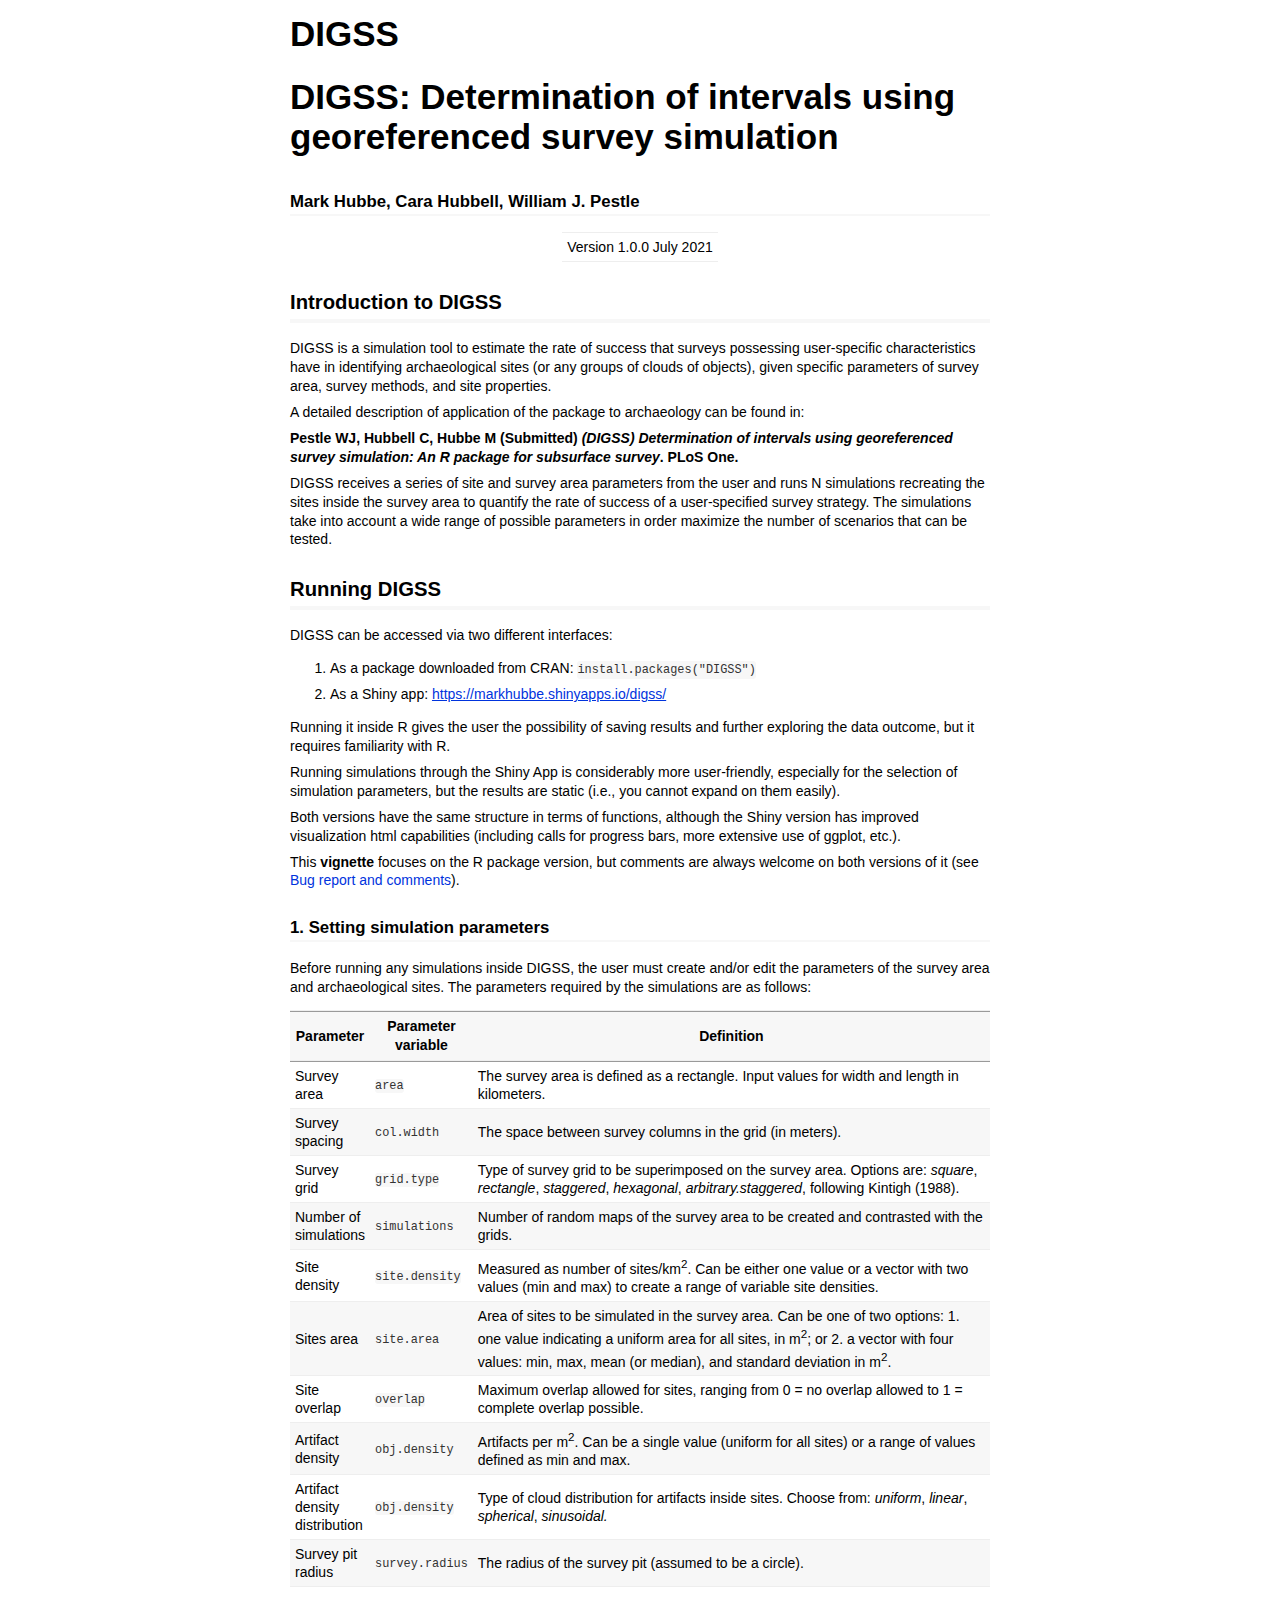
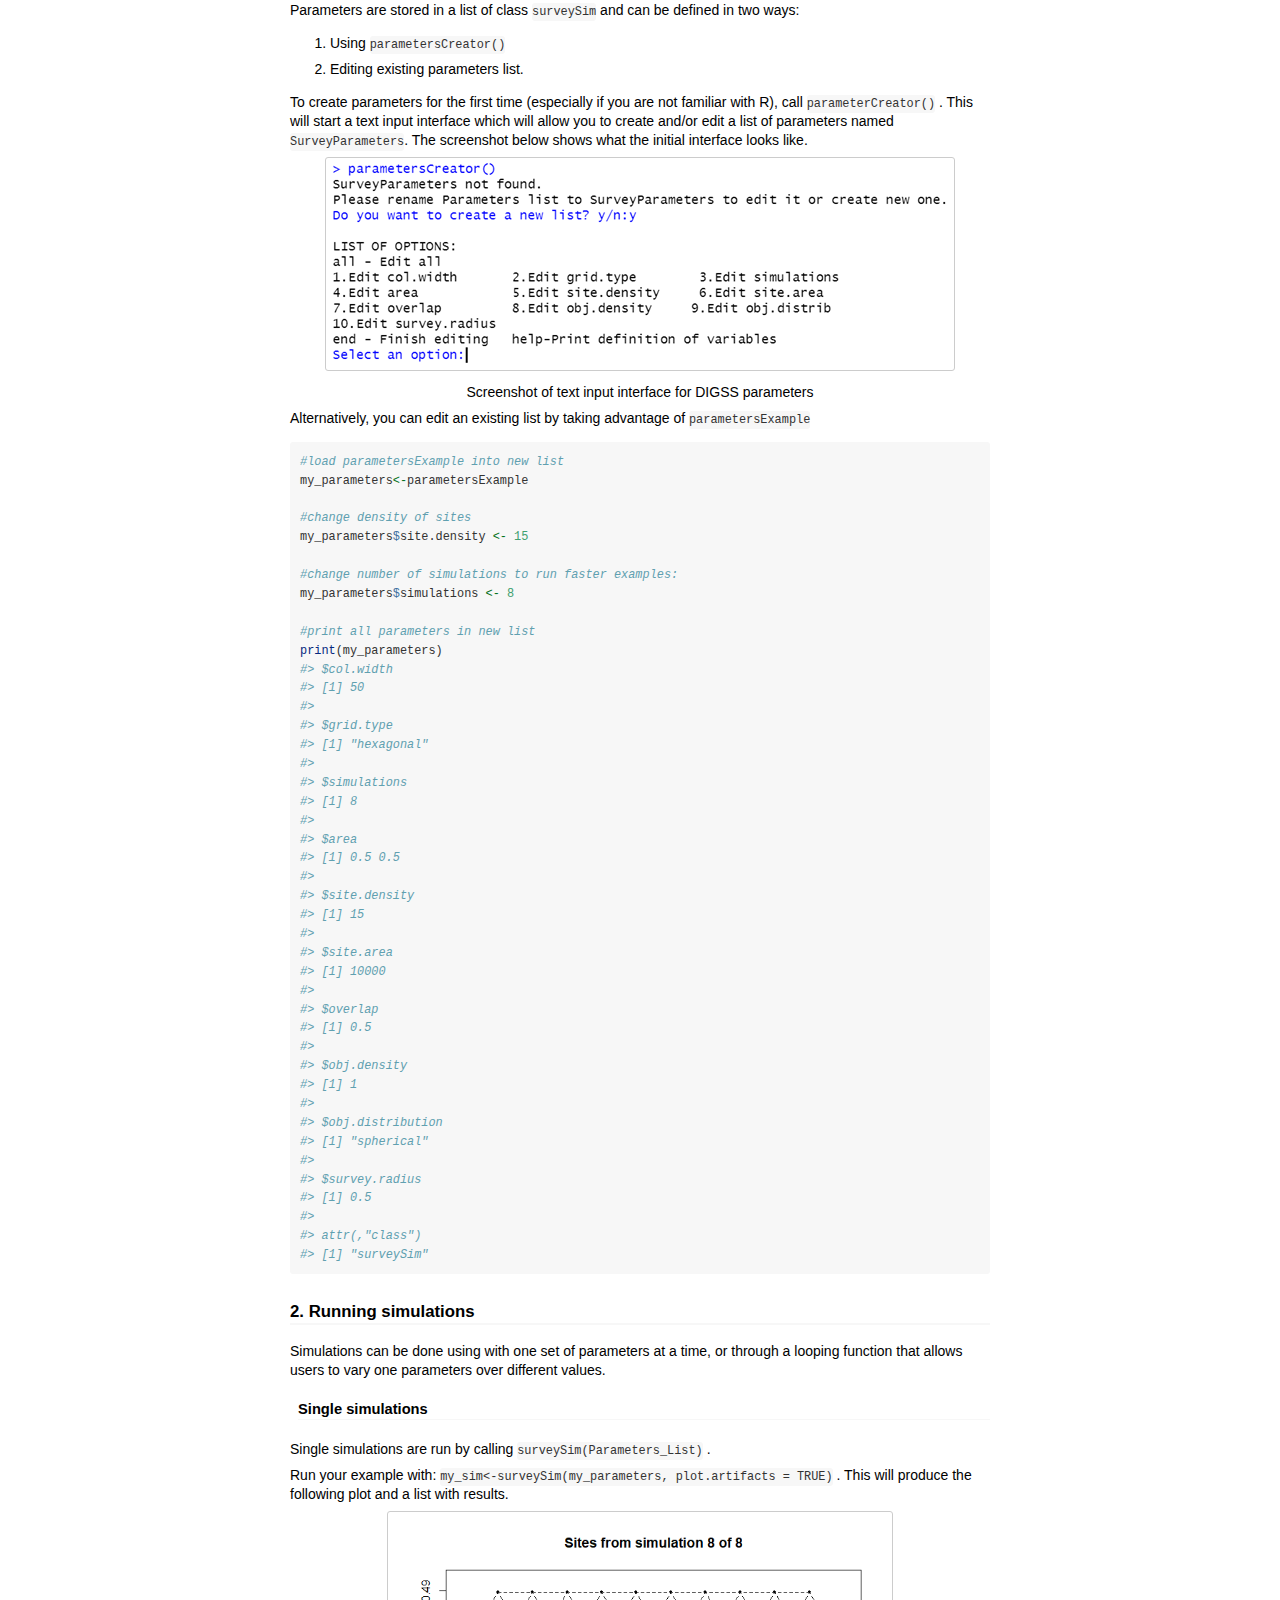
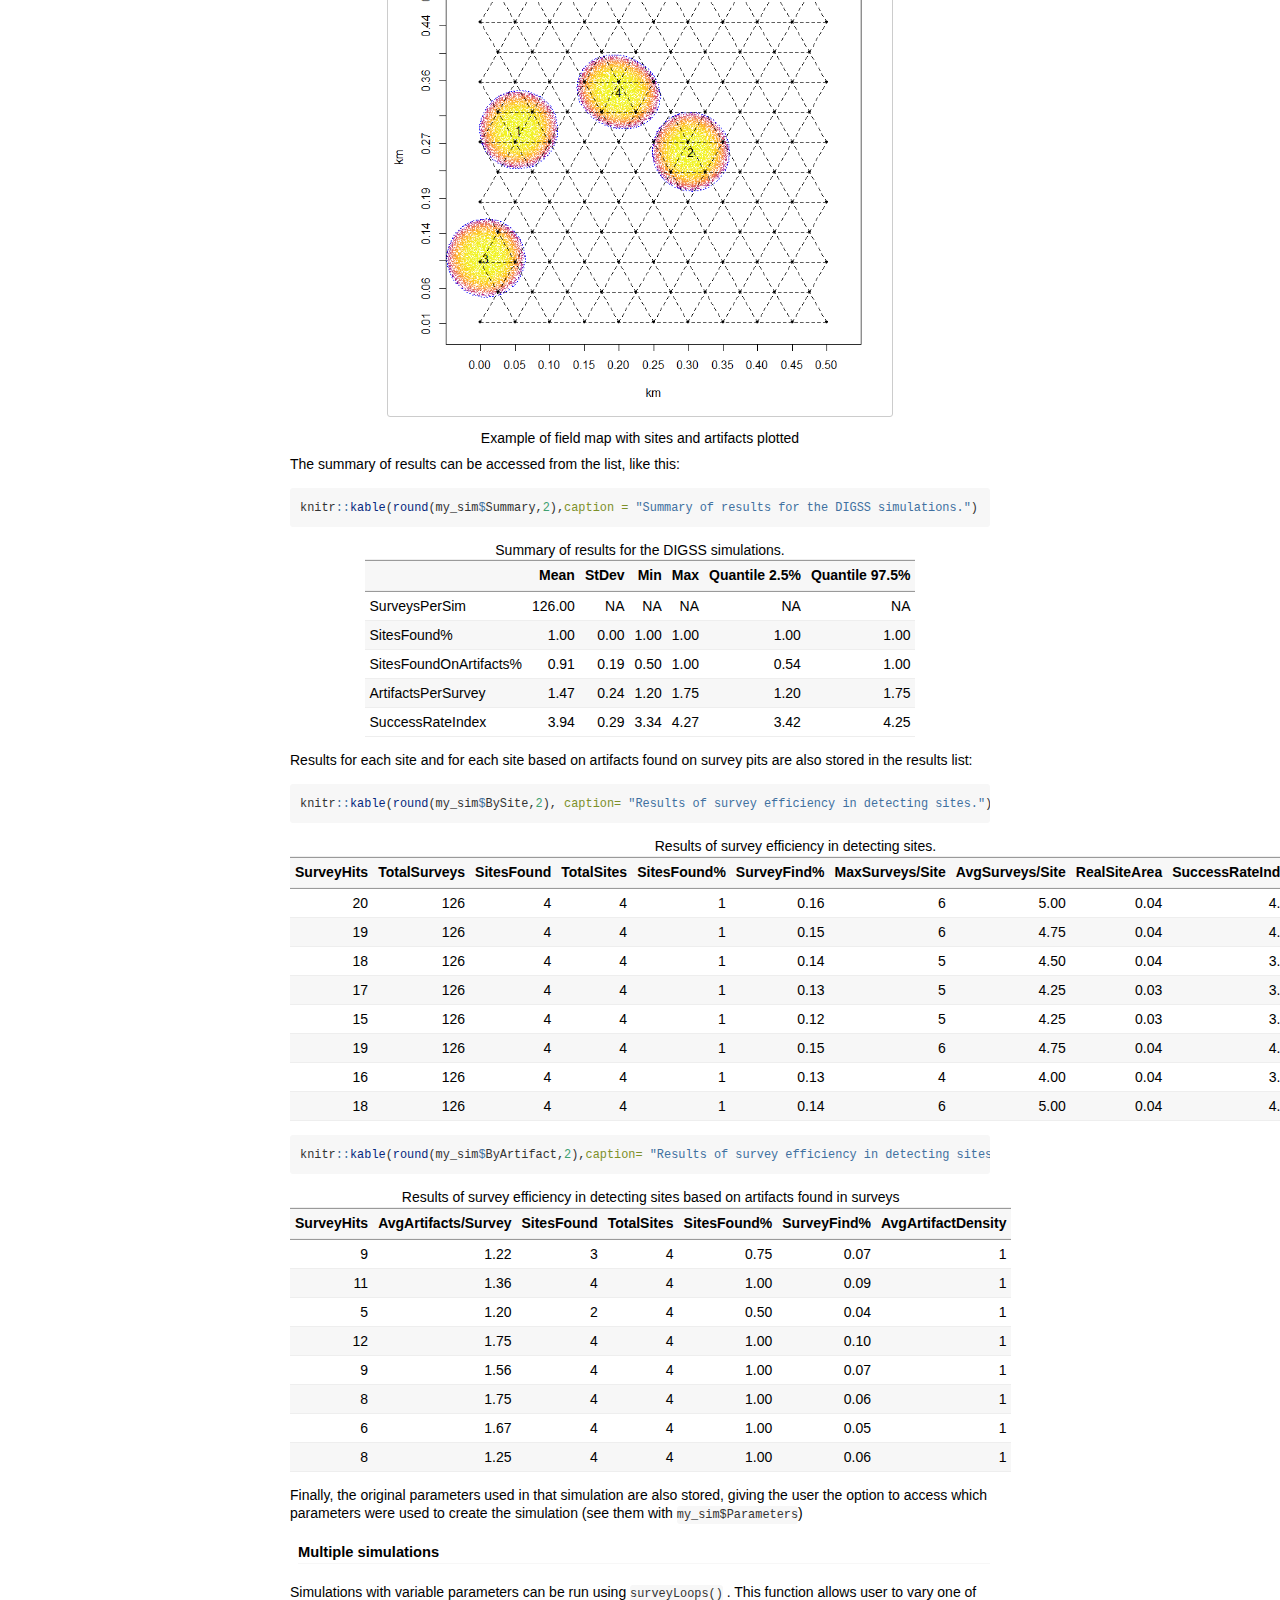
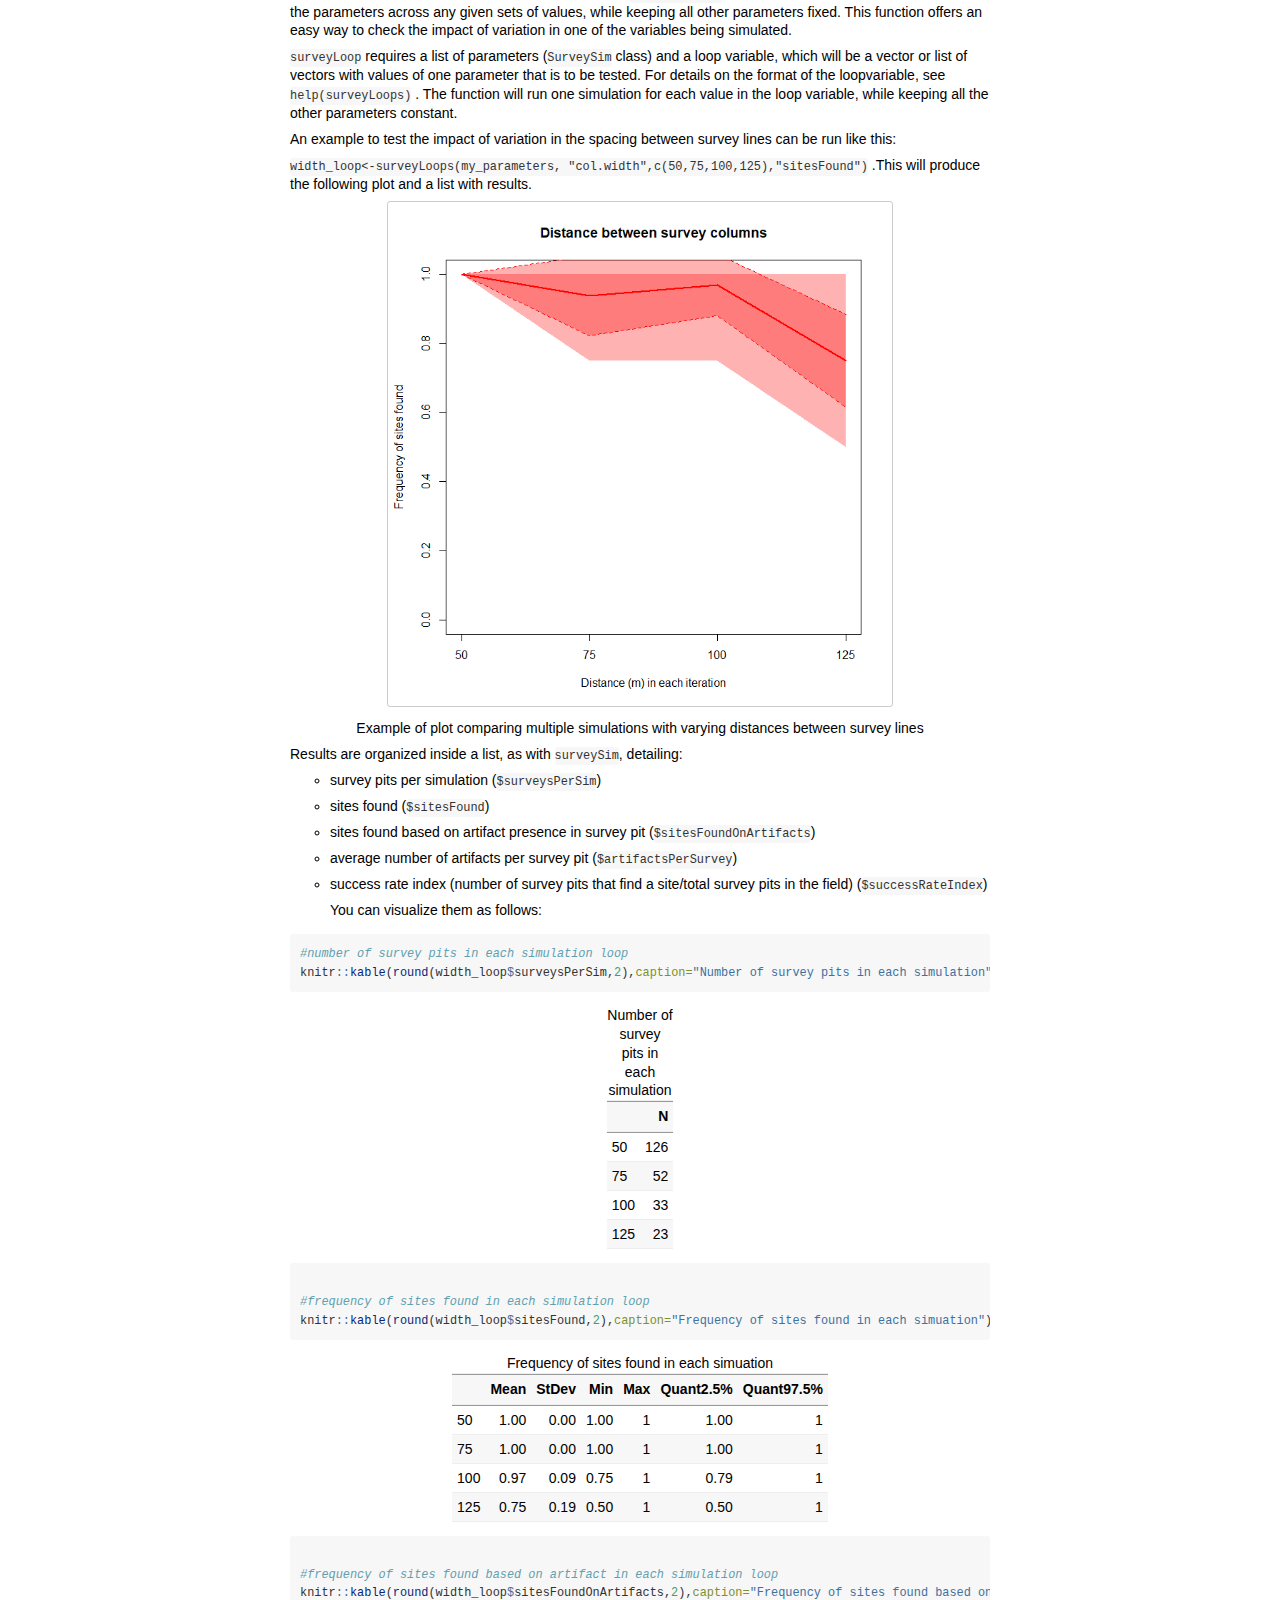
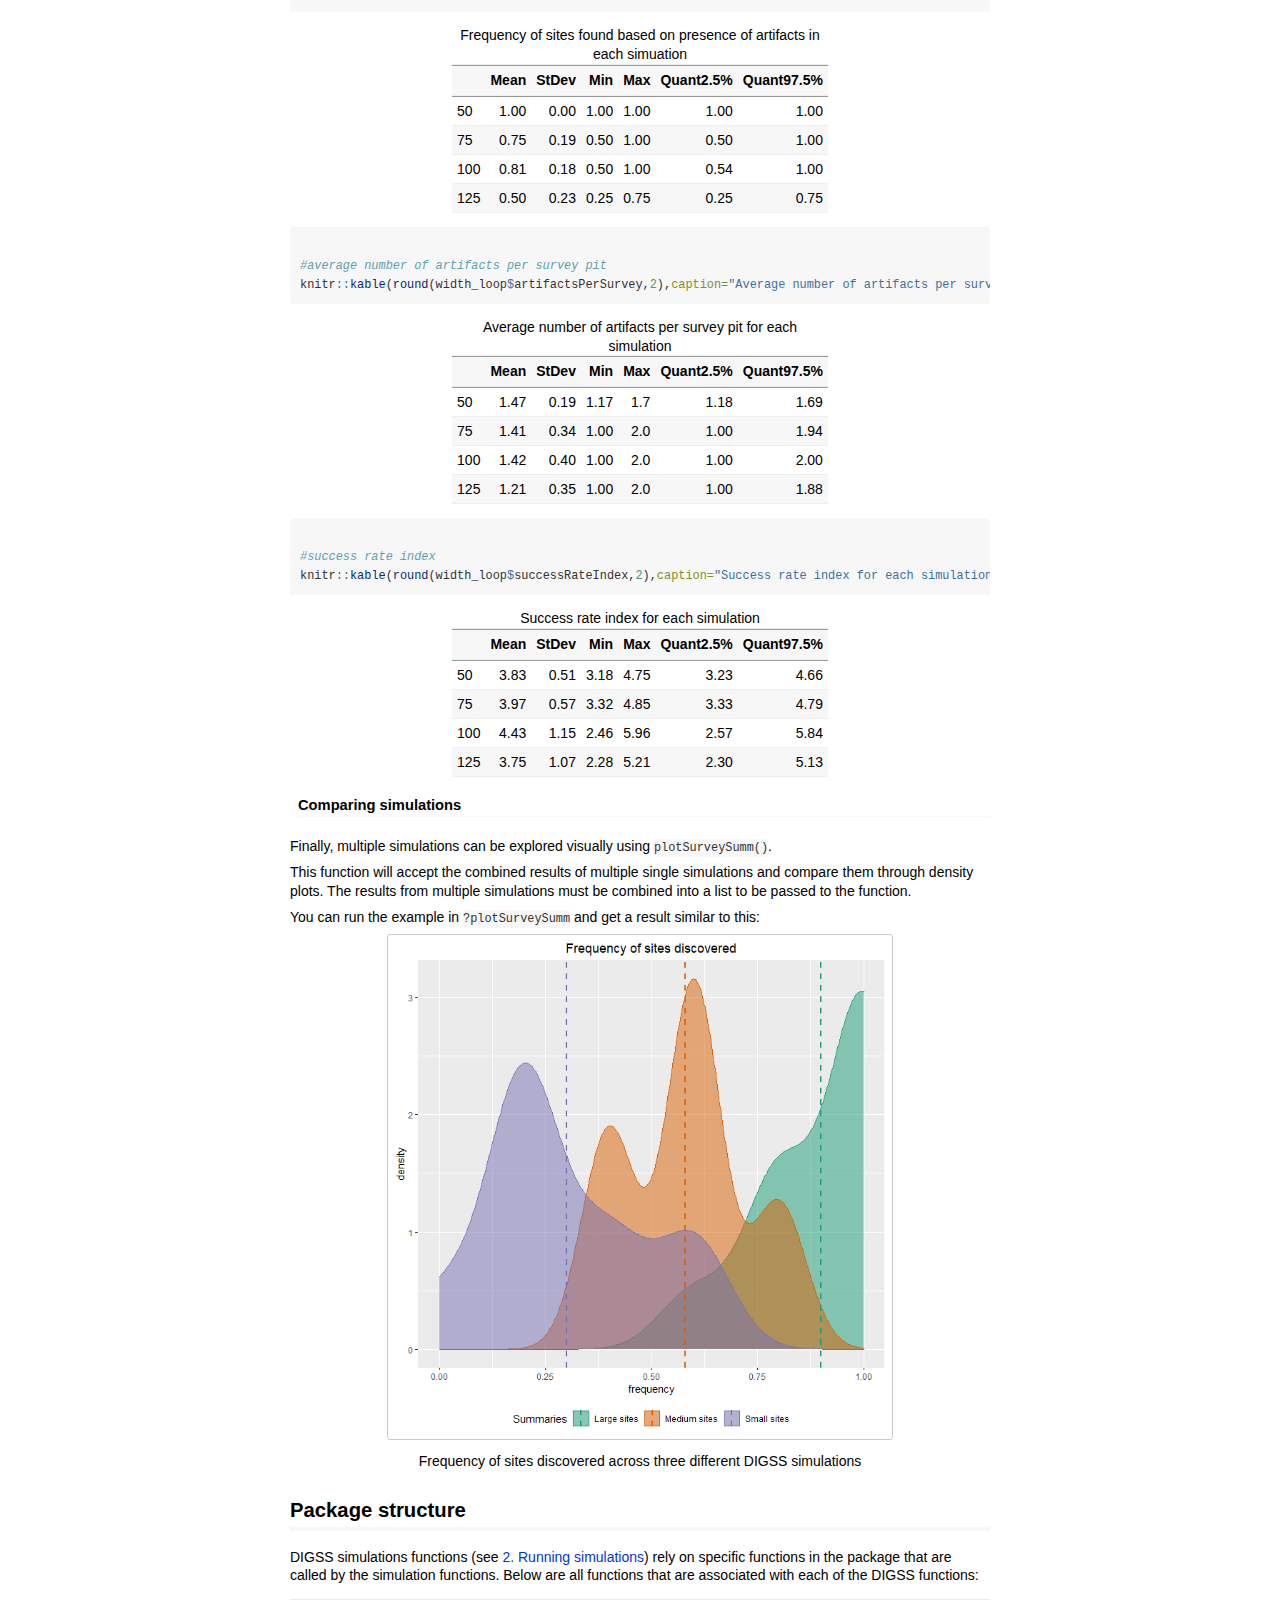
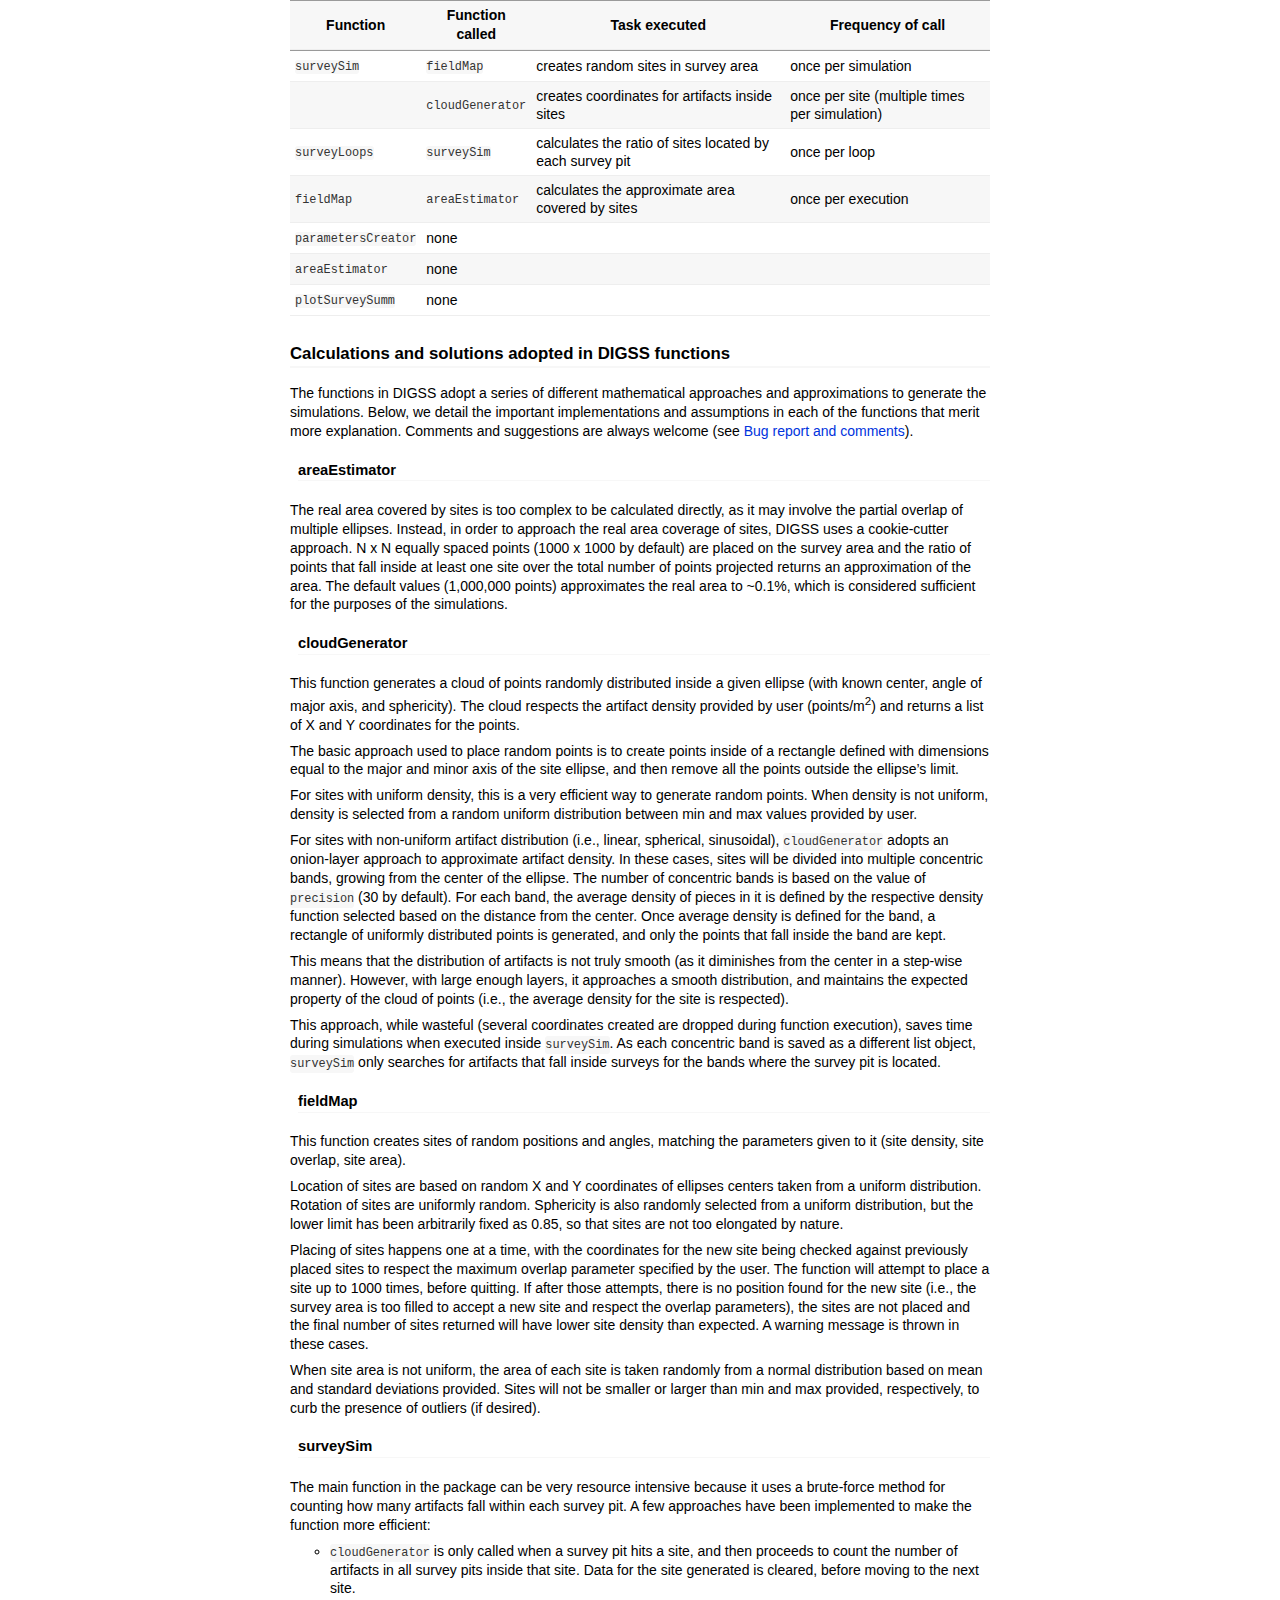
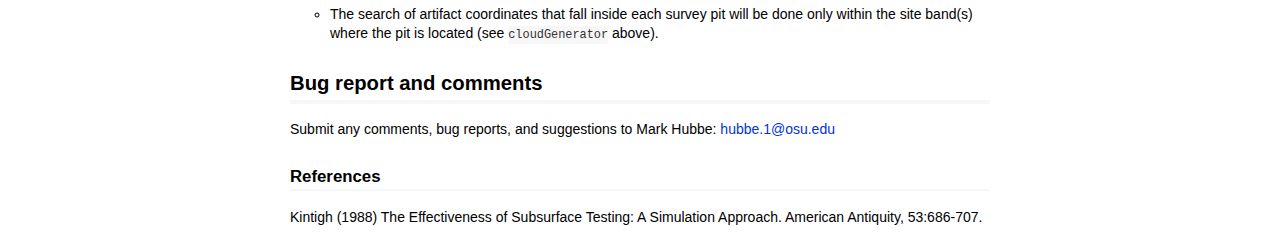
==== www/DIGSS.html @ f2d9c934 "Version 0.9.0" ====
<!DOCTYPE html>

<html>

<head>

<meta charset="utf-8" />
<meta name="generator" content="pandoc" />
<meta http-equiv="X-UA-Compatible" content="IE=EDGE" />

<meta name="viewport" content="width=device-width, initial-scale=1" />



<title>DIGSS</title>

<script src="[data-uri]"></script>

<style type="text/css">
  code{white-space: pre-wrap;}
  span.smallcaps{font-variant: small-caps;}
  span.underline{text-decoration: underline;}
  div.column{display: inline-block; vertical-align: top; width: 50%;}
  div.hanging-indent{margin-left: 1.5em; text-indent: -1.5em;}
  ul.task-list{list-style: none;}
    </style>


<style type="text/css">
  code {
    white-space: pre;
  }
  .sourceCode {
    overflow: visible;
  }
</style>
<style type="text/css" data-origin="pandoc">
pre > code.sourceCode { white-space: pre; position: relative; }
pre > code.sourceCode > span { display: inline-block; line-height: 1.25; }
pre > code.sourceCode > span:empty { height: 1.2em; }
.sourceCode { overflow: visible; }
code.sourceCode > span { color: inherit; text-decoration: inherit; }
div.sourceCode { margin: 1em 0; }
pre.sourceCode { margin: 0; }
@media screen {
div.sourceCode { overflow: auto; }
}
@media print {
pre > code.sourceCode { white-space: pre-wrap; }
pre > code.sourceCode > span { text-indent: -5em; padding-left: 5em; }
}
pre.numberSource code
  { counter-reset: source-line 0; }
pre.numberSource code > span
  { position: relative; left: -4em; counter-increment: source-line; }
pre.numberSource code > span > a:first-child::before
  { content: counter(source-line);
    position: relative; left: -1em; text-align: right; vertical-align: baseline;
    border: none; display: inline-block;
    -webkit-touch-callout: none; -webkit-user-select: none;
    -khtml-user-select: none; -moz-user-select: none;
    -ms-user-select: none; user-select: none;
    padding: 0 4px; width: 4em;
    color: #aaaaaa;
  }
pre.numberSource { margin-left: 3em; border-left: 1px solid #aaaaaa;  padding-left: 4px; }
div.sourceCode
  {   }
@media screen {
pre > code.sourceCode > span > a:first-child::before { text-decoration: underline; }
}
code span.al { color: #ff0000; font-weight: bold; } /* Alert */
code span.an { color: #60a0b0; font-weight: bold; font-style: italic; } /* Annotation */
code span.at { color: #7d9029; } /* Attribute */
code span.bn { color: #40a070; } /* BaseN */
code span.bu { } /* BuiltIn */
code span.cf { color: #007020; font-weight: bold; } /* ControlFlow */
code span.ch { color: #4070a0; } /* Char */
code span.cn { color: #880000; } /* Constant */
code span.co { color: #60a0b0; font-style: italic; } /* Comment */
code span.cv { color: #60a0b0; font-weight: bold; font-style: italic; } /* CommentVar */
code span.do { color: #ba2121; font-style: italic; } /* Documentation */
code span.dt { color: #902000; } /* DataType */
code span.dv { color: #40a070; } /* DecVal */
code span.er { color: #ff0000; font-weight: bold; } /* Error */
code span.ex { } /* Extension */
code span.fl { color: #40a070; } /* Float */
code span.fu { color: #06287e; } /* Function */
code span.im { } /* Import */
code span.in { color: #60a0b0; font-weight: bold; font-style: italic; } /* Information */
code span.kw { color: #007020; font-weight: bold; } /* Keyword */
code span.op { color: #666666; } /* Operator */
code span.ot { color: #007020; } /* Other */
code span.pp { color: #bc7a00; } /* Preprocessor */
code span.sc { color: #4070a0; } /* SpecialChar */
code span.ss { color: #bb6688; } /* SpecialString */
code span.st { color: #4070a0; } /* String */
code span.va { color: #19177c; } /* Variable */
code span.vs { color: #4070a0; } /* VerbatimString */
code span.wa { color: #60a0b0; font-weight: bold; font-style: italic; } /* Warning */

</style>
<script>
// apply pandoc div.sourceCode style to pre.sourceCode instead
(function() {
  var sheets = document.styleSheets;
  for (var i = 0; i < sheets.length; i++) {
    if (sheets[i].ownerNode.dataset["origin"] !== "pandoc") continue;
    try { var rules = sheets[i].cssRules; } catch (e) { continue; }
    for (var j = 0; j < rules.length; j++) {
      var rule = rules[j];
      // check if there is a div.sourceCode rule
      if (rule.type !== rule.STYLE_RULE || rule.selectorText !== "div.sourceCode") continue;
      var style = rule.style.cssText;
      // check if color or background-color is set
      if (rule.style.color === '' && rule.style.backgroundColor === '') continue;
      // replace div.sourceCode by a pre.sourceCode rule
      sheets[i].deleteRule(j);
      sheets[i].insertRule('pre.sourceCode{' + style + '}', j);
    }
  }
})();
</script>




<link rel="stylesheet" href="data:text/css,body%20%7B%0Abackground%2Dcolor%3A%20%23fff%3B%0Amargin%3A%201em%20auto%3B%0Amax%2Dwidth%3A%20700px%3B%0Aoverflow%3A%20visible%3B%0Apadding%2Dleft%3A%202em%3B%0Apadding%2Dright%3A%202em%3B%0Afont%2Dfamily%3A%20%22Open%20Sans%22%2C%20%22Helvetica%20Neue%22%2C%20Helvetica%2C%20Arial%2C%20sans%2Dserif%3B%0Afont%2Dsize%3A%2014px%3B%0Aline%2Dheight%3A%201%2E35%3B%0A%7D%0A%23TOC%20%7B%0Aclear%3A%20both%3B%0Amargin%3A%200%200%2010px%2010px%3B%0Apadding%3A%204px%3B%0Awidth%3A%20400px%3B%0Aborder%3A%201px%20solid%20%23CCCCCC%3B%0Aborder%2Dradius%3A%205px%3B%0Abackground%2Dcolor%3A%20%23f6f6f6%3B%0Afont%2Dsize%3A%2013px%3B%0Aline%2Dheight%3A%201%2E3%3B%0A%7D%0A%23TOC%20%2Etoctitle%20%7B%0Afont%2Dweight%3A%20bold%3B%0Afont%2Dsize%3A%2015px%3B%0Amargin%2Dleft%3A%205px%3B%0A%7D%0A%23TOC%20ul%20%7B%0Apadding%2Dleft%3A%2040px%3B%0Amargin%2Dleft%3A%20%2D1%2E5em%3B%0Amargin%2Dtop%3A%205px%3B%0Amargin%2Dbottom%3A%205px%3B%0A%7D%0A%23TOC%20ul%20ul%20%7B%0Amargin%2Dleft%3A%20%2D2em%3B%0A%7D%0A%23TOC%20li%20%7B%0Aline%2Dheight%3A%2016px%3B%0A%7D%0Atable%20%7B%0Amargin%3A%201em%20auto%3B%0Aborder%2Dwidth%3A%201px%3B%0Aborder%2Dcolor%3A%20%23DDDDDD%3B%0Aborder%2Dstyle%3A%20outset%3B%0Aborder%2Dcollapse%3A%20collapse%3B%0A%7D%0Atable%20th%20%7B%0Aborder%2Dwidth%3A%202px%3B%0Apadding%3A%205px%3B%0Aborder%2Dstyle%3A%20inset%3B%0A%7D%0Atable%20td%20%7B%0Aborder%2Dwidth%3A%201px%3B%0Aborder%2Dstyle%3A%20inset%3B%0Aline%2Dheight%3A%2018px%3B%0Apadding%3A%205px%205px%3B%0A%7D%0Atable%2C%20table%20th%2C%20table%20td%20%7B%0Aborder%2Dleft%2Dstyle%3A%20none%3B%0Aborder%2Dright%2Dstyle%3A%20none%3B%0A%7D%0Atable%20thead%2C%20table%20tr%2Eeven%20%7B%0Abackground%2Dcolor%3A%20%23f7f7f7%3B%0A%7D%0Ap%20%7B%0Amargin%3A%200%2E5em%200%3B%0A%7D%0Ablockquote%20%7B%0Abackground%2Dcolor%3A%20%23f6f6f6%3B%0Apadding%3A%200%2E25em%200%2E75em%3B%0A%7D%0Ahr%20%7B%0Aborder%2Dstyle%3A%20solid%3B%0Aborder%3A%20none%3B%0Aborder%2Dtop%3A%201px%20solid%20%23777%3B%0Amargin%3A%2028px%200%3B%0A%7D%0Adl%20%7B%0Amargin%2Dleft%3A%200%3B%0A%7D%0Adl%20dd%20%7B%0Amargin%2Dbottom%3A%2013px%3B%0Amargin%2Dleft%3A%2013px%3B%0A%7D%0Adl%20dt%20%7B%0Afont%2Dweight%3A%20bold%3B%0A%7D%0Aul%20%7B%0Amargin%2Dtop%3A%200%3B%0A%7D%0Aul%20li%20%7B%0Alist%2Dstyle%3A%20circle%20outside%3B%0A%7D%0Aul%20ul%20%7B%0Amargin%2Dbottom%3A%200%3B%0A%7D%0Apre%2C%20code%20%7B%0Abackground%2Dcolor%3A%20%23f7f7f7%3B%0Aborder%2Dradius%3A%203px%3B%0Acolor%3A%20%23333%3B%0Awhite%2Dspace%3A%20pre%2Dwrap%3B%20%0A%7D%0Apre%20%7B%0Aborder%2Dradius%3A%203px%3B%0Amargin%3A%205px%200px%2010px%200px%3B%0Apadding%3A%2010px%3B%0A%7D%0Apre%3Anot%28%5Bclass%5D%29%20%7B%0Abackground%2Dcolor%3A%20%23f7f7f7%3B%0A%7D%0Acode%20%7B%0Afont%2Dfamily%3A%20Consolas%2C%20Monaco%2C%20%27Courier%20New%27%2C%20monospace%3B%0Afont%2Dsize%3A%2085%25%3B%0A%7D%0Ap%20%3E%20code%2C%20li%20%3E%20code%20%7B%0Apadding%3A%202px%200px%3B%0A%7D%0Adiv%2Efigure%20%7B%0Atext%2Dalign%3A%20center%3B%0A%7D%0Aimg%20%7B%0Abackground%2Dcolor%3A%20%23FFFFFF%3B%0Apadding%3A%202px%3B%0Aborder%3A%201px%20solid%20%23DDDDDD%3B%0Aborder%2Dradius%3A%203px%3B%0Aborder%3A%201px%20solid%20%23CCCCCC%3B%0Amargin%3A%200%205px%3B%0A%7D%0Ah1%20%7B%0Amargin%2Dtop%3A%200%3B%0Afont%2Dsize%3A%2035px%3B%0Aline%2Dheight%3A%2040px%3B%0A%7D%0Ah2%20%7B%0Aborder%2Dbottom%3A%204px%20solid%20%23f7f7f7%3B%0Apadding%2Dtop%3A%2010px%3B%0Apadding%2Dbottom%3A%202px%3B%0Afont%2Dsize%3A%20145%25%3B%0A%7D%0Ah3%20%7B%0Aborder%2Dbottom%3A%202px%20solid%20%23f7f7f7%3B%0Apadding%2Dtop%3A%2010px%3B%0Afont%2Dsize%3A%20120%25%3B%0A%7D%0Ah4%20%7B%0Aborder%2Dbottom%3A%201px%20solid%20%23f7f7f7%3B%0Amargin%2Dleft%3A%208px%3B%0Afont%2Dsize%3A%20105%25%3B%0A%7D%0Ah5%2C%20h6%20%7B%0Aborder%2Dbottom%3A%201px%20solid%20%23ccc%3B%0Afont%2Dsize%3A%20105%25%3B%0A%7D%0Aa%20%7B%0Acolor%3A%20%230033dd%3B%0Atext%2Ddecoration%3A%20none%3B%0A%7D%0Aa%3Ahover%20%7B%0Acolor%3A%20%236666ff%3B%20%7D%0Aa%3Avisited%20%7B%0Acolor%3A%20%23800080%3B%20%7D%0Aa%3Avisited%3Ahover%20%7B%0Acolor%3A%20%23BB00BB%3B%20%7D%0Aa%5Bhref%5E%3D%22http%3A%22%5D%20%7B%0Atext%2Ddecoration%3A%20underline%3B%20%7D%0Aa%5Bhref%5E%3D%22https%3A%22%5D%20%7B%0Atext%2Ddecoration%3A%20underline%3B%20%7D%0A%0Acode%20%3E%20span%2Ekw%20%7B%20color%3A%20%23555%3B%20font%2Dweight%3A%20bold%3B%20%7D%20%0Acode%20%3E%20span%2Edt%20%7B%20color%3A%20%23902000%3B%20%7D%20%0Acode%20%3E%20span%2Edv%20%7B%20color%3A%20%2340a070%3B%20%7D%20%0Acode%20%3E%20span%2Ebn%20%7B%20color%3A%20%23d14%3B%20%7D%20%0Acode%20%3E%20span%2Efl%20%7B%20color%3A%20%23d14%3B%20%7D%20%0Acode%20%3E%20span%2Ech%20%7B%20color%3A%20%23d14%3B%20%7D%20%0Acode%20%3E%20span%2Est%20%7B%20color%3A%20%23d14%3B%20%7D%20%0Acode%20%3E%20span%2Eco%20%7B%20color%3A%20%23888888%3B%20font%2Dstyle%3A%20italic%3B%20%7D%20%0Acode%20%3E%20span%2Eot%20%7B%20color%3A%20%23007020%3B%20%7D%20%0Acode%20%3E%20span%2Eal%20%7B%20color%3A%20%23ff0000%3B%20font%2Dweight%3A%20bold%3B%20%7D%20%0Acode%20%3E%20span%2Efu%20%7B%20color%3A%20%23900%3B%20font%2Dweight%3A%20bold%3B%20%7D%20%0Acode%20%3E%20span%2Eer%20%7B%20color%3A%20%23a61717%3B%20background%2Dcolor%3A%20%23e3d2d2%3B%20%7D%20%0A" type="text/css" />




</head>

<body>




<h1 class="title toc-ignore">DIGSS</h1>



<div id="digss-determination-of-intervals-using-georeferenced-survey-simulation" class="section level1">
<h1>DIGSS: Determination of intervals using georeferenced survey simulation</h1>
<div id="mark-hubbe-cara-hubbell-william-j.-pestle" class="section level3">
<h3>Mark Hubbe, Cara Hubbell, William J. Pestle</h3>
<table>
<tbody>
<tr class="odd">
<td>Version 1.0.0 July 2021</td>
</tr>
</tbody>
</table>
</div>
<div id="introduction-to-digss" class="section level2">
<h2>Introduction to DIGSS</h2>
<p>DIGSS is a simulation tool to estimate the rate of success that surveys possessing user-specific characteristics have in identifying archaeological sites (or any groups of clouds of objects), given specific parameters of survey area, survey methods, and site properties.</p>
<p>A detailed description of application of the package to archaeology can be found in:</p>
<p><strong>Pestle WJ, Hubbell C, Hubbe M (Submitted) <em>(DIGSS) Determination of intervals using georeferenced survey simulation: An R package for subsurface survey</em>. PLoS One.</strong></p>
<p>DIGSS receives a series of site and survey area parameters from the user and runs N simulations recreating the sites inside the survey area to quantify the rate of success of a user-specified survey strategy. The simulations take into account a wide range of possible parameters in order maximize the number of scenarios that can be tested.</p>
</div>
<div id="running-digss" class="section level2">
<h2>Running DIGSS</h2>
<p>DIGSS can be accessed via two different interfaces:</p>
<ol style="list-style-type: decimal">
<li><p>As a package downloaded from CRAN: <code>install.packages(&quot;DIGSS&quot;)</code></p></li>
<li><p>As a Shiny app: <a href="https://markhubbe.shinyapps.io/digss/" class="uri">https://markhubbe.shinyapps.io/digss/</a></p></li>
</ol>
<p>Running it inside R gives the user the possibility of saving results and further exploring the data outcome, but it requires familiarity with R.</p>
<p>Running simulations through the Shiny App is considerably more user-friendly, especially for the selection of simulation parameters, but the results are static (i.e., you cannot expand on them easily).</p>
<p>Both versions have the same structure in terms of functions, although the Shiny version has improved visualization html capabilities (including calls for progress bars, more extensive use of ggplot, etc.).</p>
<p>This <strong>vignette</strong> focuses on the R package version, but comments are always welcome on both versions of it (see <a href="#bug-report-and-comments">Bug report and comments</a>).</p>
<div id="setting-simulation-parameters" class="section level3">
<h3>1. Setting simulation parameters</h3>
<p>Before running any simulations inside DIGSS, the user must create and/or edit the parameters of the survey area and archaeological sites. The parameters required by the simulations are as follows:</p>
<table>
<colgroup>
<col width="10%" />
<col width="7%" />
<col width="82%" />
</colgroup>
<thead>
<tr class="header">
<th>Parameter</th>
<th>Parameter variable</th>
<th>Definition</th>
</tr>
</thead>
<tbody>
<tr class="odd">
<td>Survey area</td>
<td><code>area</code></td>
<td>The survey area is defined as a rectangle. Input values for width and length in kilometers.</td>
</tr>
<tr class="even">
<td>Survey spacing</td>
<td><code>col.width</code></td>
<td>The space between survey columns in the grid (in meters).</td>
</tr>
<tr class="odd">
<td>Survey grid</td>
<td><code>grid.type</code></td>
<td>Type of survey grid to be superimposed on the survey area. Options are: <em>square</em>, <em>rectangle</em>, <em>staggered</em>, <em>hexagonal</em>, <em>arbitrary.staggered</em>, following Kintigh (1988).</td>
</tr>
<tr class="even">
<td>Number of simulations</td>
<td><code>simulations</code></td>
<td>Number of random maps of the survey area to be created and contrasted with the grids.</td>
</tr>
<tr class="odd">
<td>Site density</td>
<td><code>site.density</code></td>
<td>Measured as number of sites/km<sup>2</sup>. Can be either one value or a vector with two values (min and max) to create a range of variable site densities.</td>
</tr>
<tr class="even">
<td>Sites area</td>
<td><code>site.area</code></td>
<td>Area of sites to be simulated in the survey area. Can be one of two options: 1. one value indicating a uniform area for all sites, in m<sup>2</sup>; or 2. a vector with four values: min, max, mean (or median), and standard deviation in m<sup>2</sup>.</td>
</tr>
<tr class="odd">
<td>Site overlap</td>
<td><code>overlap</code></td>
<td>Maximum overlap allowed for sites, ranging from 0 = no overlap allowed to 1 = complete overlap possible.</td>
</tr>
<tr class="even">
<td>Artifact density</td>
<td><code>obj.density</code></td>
<td>Artifacts per m<sup>2</sup>. Can be a single value (uniform for all sites) or a range of values defined as min and max.</td>
</tr>
<tr class="odd">
<td>Artifact density distribution</td>
<td><code>obj.density</code></td>
<td>Type of cloud distribution for artifacts inside sites. Choose from: <em>uniform</em>, <em>linear</em>, <em>spherical</em>, <em>sinusoidal.</em></td>
</tr>
<tr class="even">
<td>Survey pit radius</td>
<td><code>survey.radius</code></td>
<td>The radius of the survey pit (assumed to be a circle).</td>
</tr>
</tbody>
</table>
<p>Parameters are stored in a list of class <code>surveySim</code> and can be defined in two ways:</p>
<ol style="list-style-type: decimal">
<li><p>Using <code>parametersCreator()</code></p></li>
<li><p>Editing existing parameters list.</p></li>
</ol>
<p>To create parameters for the first time (especially if you are not familiar with R), call <code>parameterCreator()</code> . This will start a text input interface which will allow you to create and/or edit a list of parameters named <code>SurveyParameters</code>. The screenshot below shows what the initial interface looks like.</p>
<div class="figure">
<img src="[data-uri]" alt />
<p class="caption">Screenshot of text input interface for DIGSS parameters</p>
</div>
<p>Alternatively, you can edit an existing list by taking advantage of <code>parametersExample</code></p>
<div class="sourceCode" id="cb1"><pre class="sourceCode r"><code class="sourceCode r"><span id="cb1-1"><a href="#cb1-1" aria-hidden="true" tabindex="-1"></a><span class="co">#load parametersExample into new list </span></span>
<span id="cb1-2"><a href="#cb1-2" aria-hidden="true" tabindex="-1"></a>my_parameters<span class="ot">&lt;-</span>parametersExample</span>
<span id="cb1-3"><a href="#cb1-3" aria-hidden="true" tabindex="-1"></a></span>
<span id="cb1-4"><a href="#cb1-4" aria-hidden="true" tabindex="-1"></a><span class="co">#change density of sites</span></span>
<span id="cb1-5"><a href="#cb1-5" aria-hidden="true" tabindex="-1"></a>my_parameters<span class="sc">$</span>site.density <span class="ot">&lt;-</span> <span class="dv">15</span></span>
<span id="cb1-6"><a href="#cb1-6" aria-hidden="true" tabindex="-1"></a></span>
<span id="cb1-7"><a href="#cb1-7" aria-hidden="true" tabindex="-1"></a><span class="co">#change number of simulations to run faster examples:</span></span>
<span id="cb1-8"><a href="#cb1-8" aria-hidden="true" tabindex="-1"></a>my_parameters<span class="sc">$</span>simulations <span class="ot">&lt;-</span> <span class="dv">8</span></span>
<span id="cb1-9"><a href="#cb1-9" aria-hidden="true" tabindex="-1"></a></span>
<span id="cb1-10"><a href="#cb1-10" aria-hidden="true" tabindex="-1"></a><span class="co">#print all parameters in new list</span></span>
<span id="cb1-11"><a href="#cb1-11" aria-hidden="true" tabindex="-1"></a><span class="fu">print</span>(my_parameters)</span>
<span id="cb1-12"><a href="#cb1-12" aria-hidden="true" tabindex="-1"></a><span class="co">#&gt; $col.width</span></span>
<span id="cb1-13"><a href="#cb1-13" aria-hidden="true" tabindex="-1"></a><span class="co">#&gt; [1] 50</span></span>
<span id="cb1-14"><a href="#cb1-14" aria-hidden="true" tabindex="-1"></a><span class="co">#&gt; </span></span>
<span id="cb1-15"><a href="#cb1-15" aria-hidden="true" tabindex="-1"></a><span class="co">#&gt; $grid.type</span></span>
<span id="cb1-16"><a href="#cb1-16" aria-hidden="true" tabindex="-1"></a><span class="co">#&gt; [1] &quot;hexagonal&quot;</span></span>
<span id="cb1-17"><a href="#cb1-17" aria-hidden="true" tabindex="-1"></a><span class="co">#&gt; </span></span>
<span id="cb1-18"><a href="#cb1-18" aria-hidden="true" tabindex="-1"></a><span class="co">#&gt; $simulations</span></span>
<span id="cb1-19"><a href="#cb1-19" aria-hidden="true" tabindex="-1"></a><span class="co">#&gt; [1] 8</span></span>
<span id="cb1-20"><a href="#cb1-20" aria-hidden="true" tabindex="-1"></a><span class="co">#&gt; </span></span>
<span id="cb1-21"><a href="#cb1-21" aria-hidden="true" tabindex="-1"></a><span class="co">#&gt; $area</span></span>
<span id="cb1-22"><a href="#cb1-22" aria-hidden="true" tabindex="-1"></a><span class="co">#&gt; [1] 0.5 0.5</span></span>
<span id="cb1-23"><a href="#cb1-23" aria-hidden="true" tabindex="-1"></a><span class="co">#&gt; </span></span>
<span id="cb1-24"><a href="#cb1-24" aria-hidden="true" tabindex="-1"></a><span class="co">#&gt; $site.density</span></span>
<span id="cb1-25"><a href="#cb1-25" aria-hidden="true" tabindex="-1"></a><span class="co">#&gt; [1] 15</span></span>
<span id="cb1-26"><a href="#cb1-26" aria-hidden="true" tabindex="-1"></a><span class="co">#&gt; </span></span>
<span id="cb1-27"><a href="#cb1-27" aria-hidden="true" tabindex="-1"></a><span class="co">#&gt; $site.area</span></span>
<span id="cb1-28"><a href="#cb1-28" aria-hidden="true" tabindex="-1"></a><span class="co">#&gt; [1] 10000</span></span>
<span id="cb1-29"><a href="#cb1-29" aria-hidden="true" tabindex="-1"></a><span class="co">#&gt; </span></span>
<span id="cb1-30"><a href="#cb1-30" aria-hidden="true" tabindex="-1"></a><span class="co">#&gt; $overlap</span></span>
<span id="cb1-31"><a href="#cb1-31" aria-hidden="true" tabindex="-1"></a><span class="co">#&gt; [1] 0.5</span></span>
<span id="cb1-32"><a href="#cb1-32" aria-hidden="true" tabindex="-1"></a><span class="co">#&gt; </span></span>
<span id="cb1-33"><a href="#cb1-33" aria-hidden="true" tabindex="-1"></a><span class="co">#&gt; $obj.density</span></span>
<span id="cb1-34"><a href="#cb1-34" aria-hidden="true" tabindex="-1"></a><span class="co">#&gt; [1] 1</span></span>
<span id="cb1-35"><a href="#cb1-35" aria-hidden="true" tabindex="-1"></a><span class="co">#&gt; </span></span>
<span id="cb1-36"><a href="#cb1-36" aria-hidden="true" tabindex="-1"></a><span class="co">#&gt; $obj.distribution</span></span>
<span id="cb1-37"><a href="#cb1-37" aria-hidden="true" tabindex="-1"></a><span class="co">#&gt; [1] &quot;spherical&quot;</span></span>
<span id="cb1-38"><a href="#cb1-38" aria-hidden="true" tabindex="-1"></a><span class="co">#&gt; </span></span>
<span id="cb1-39"><a href="#cb1-39" aria-hidden="true" tabindex="-1"></a><span class="co">#&gt; $survey.radius</span></span>
<span id="cb1-40"><a href="#cb1-40" aria-hidden="true" tabindex="-1"></a><span class="co">#&gt; [1] 0.5</span></span>
<span id="cb1-41"><a href="#cb1-41" aria-hidden="true" tabindex="-1"></a><span class="co">#&gt; </span></span>
<span id="cb1-42"><a href="#cb1-42" aria-hidden="true" tabindex="-1"></a><span class="co">#&gt; attr(,&quot;class&quot;)</span></span>
<span id="cb1-43"><a href="#cb1-43" aria-hidden="true" tabindex="-1"></a><span class="co">#&gt; [1] &quot;surveySim&quot;</span></span></code></pre></div>
</div>
<div id="running-simulations" class="section level3">
<h3>2. Running simulations</h3>
<p>Simulations can be done using with one set of parameters at a time, or through a looping function that allows users to vary one parameters over different values.</p>
<div id="single-simulations" class="section level4">
<h4>Single simulations</h4>
<p>Single simulations are run by calling <code>surveySim(Parameters_List)</code> .</p>
<p>Run your example with: <code>my_sim&lt;-surveySim(my_parameters, plot.artifacts = TRUE)</code> . This will produce the following plot and a list with results.</p>
<div class="figure">
<img src="[data-uri]" width="500" alt />
<p class="caption">Example of field map with sites and artifacts plotted</p>
</div>
<p>The summary of results can be accessed from the list, like this:</p>
<div class="sourceCode" id="cb2"><pre class="sourceCode r"><code class="sourceCode r"><span id="cb2-1"><a href="#cb2-1" aria-hidden="true" tabindex="-1"></a>knitr<span class="sc">::</span><span class="fu">kable</span>(<span class="fu">round</span>(my_sim<span class="sc">$</span>Summary,<span class="dv">2</span>),<span class="at">caption =</span> <span class="st">&quot;Summary of results for the DIGSS simulations.&quot;</span>)</span></code></pre></div>
<table>
<caption>Summary of results for the DIGSS simulations.</caption>
<thead>
<tr class="header">
<th align="left"></th>
<th align="right">Mean</th>
<th align="right">StDev</th>
<th align="right">Min</th>
<th align="right">Max</th>
<th align="right">Quantile 2.5%</th>
<th align="right">Quantile 97.5%</th>
</tr>
</thead>
<tbody>
<tr class="odd">
<td align="left">SurveysPerSim</td>
<td align="right">126.00</td>
<td align="right">NA</td>
<td align="right">NA</td>
<td align="right">NA</td>
<td align="right">NA</td>
<td align="right">NA</td>
</tr>
<tr class="even">
<td align="left">SitesFound%</td>
<td align="right">1.00</td>
<td align="right">0.00</td>
<td align="right">1.00</td>
<td align="right">1.00</td>
<td align="right">1.00</td>
<td align="right">1.00</td>
</tr>
<tr class="odd">
<td align="left">SitesFoundOnArtifacts%</td>
<td align="right">0.91</td>
<td align="right">0.19</td>
<td align="right">0.50</td>
<td align="right">1.00</td>
<td align="right">0.54</td>
<td align="right">1.00</td>
</tr>
<tr class="even">
<td align="left">ArtifactsPerSurvey</td>
<td align="right">1.47</td>
<td align="right">0.24</td>
<td align="right">1.20</td>
<td align="right">1.75</td>
<td align="right">1.20</td>
<td align="right">1.75</td>
</tr>
<tr class="odd">
<td align="left">SuccessRateIndex</td>
<td align="right">3.94</td>
<td align="right">0.29</td>
<td align="right">3.34</td>
<td align="right">4.27</td>
<td align="right">3.42</td>
<td align="right">4.25</td>
</tr>
</tbody>
</table>
<p>Results for each site and for each site based on artifacts found on survey pits are also stored in the results list:</p>
<div class="sourceCode" id="cb3"><pre class="sourceCode r"><code class="sourceCode r"><span id="cb3-1"><a href="#cb3-1" aria-hidden="true" tabindex="-1"></a>knitr<span class="sc">::</span><span class="fu">kable</span>(<span class="fu">round</span>(my_sim<span class="sc">$</span>BySite,<span class="dv">2</span>), <span class="at">caption=</span> <span class="st">&quot;Results of survey efficiency in detecting sites.&quot;</span>)</span></code></pre></div>
<table>
<caption>Results of survey efficiency in detecting sites.</caption>
<colgroup>
<col width="8%" />
<col width="9%" />
<col width="8%" />
<col width="8%" />
<col width="9%" />
<col width="9%" />
<col width="12%" />
<col width="12%" />
<col width="9%" />
<col width="12%" />
</colgroup>
<thead>
<tr class="header">
<th align="right">SurveyHits</th>
<th align="right">TotalSurveys</th>
<th align="right">SitesFound</th>
<th align="right">TotalSites</th>
<th align="right">SitesFound%</th>
<th align="right">SurveyFind%</th>
<th align="right">MaxSurveys/Site</th>
<th align="right">AvgSurveys/Site</th>
<th align="right">RealSiteArea</th>
<th align="right">SuccessRateIndex</th>
</tr>
</thead>
<tbody>
<tr class="odd">
<td align="right">20</td>
<td align="right">126</td>
<td align="right">4</td>
<td align="right">4</td>
<td align="right">1</td>
<td align="right">0.16</td>
<td align="right">6</td>
<td align="right">5.00</td>
<td align="right">0.04</td>
<td align="right">4.16</td>
</tr>
<tr class="even">
<td align="right">19</td>
<td align="right">126</td>
<td align="right">4</td>
<td align="right">4</td>
<td align="right">1</td>
<td align="right">0.15</td>
<td align="right">6</td>
<td align="right">4.75</td>
<td align="right">0.04</td>
<td align="right">4.13</td>
</tr>
<tr class="odd">
<td align="right">18</td>
<td align="right">126</td>
<td align="right">4</td>
<td align="right">4</td>
<td align="right">1</td>
<td align="right">0.14</td>
<td align="right">5</td>
<td align="right">4.50</td>
<td align="right">0.04</td>
<td align="right">3.83</td>
</tr>
<tr class="even">
<td align="right">17</td>
<td align="right">126</td>
<td align="right">4</td>
<td align="right">4</td>
<td align="right">1</td>
<td align="right">0.13</td>
<td align="right">5</td>
<td align="right">4.25</td>
<td align="right">0.03</td>
<td align="right">3.88</td>
</tr>
<tr class="odd">
<td align="right">15</td>
<td align="right">126</td>
<td align="right">4</td>
<td align="right">4</td>
<td align="right">1</td>
<td align="right">0.12</td>
<td align="right">5</td>
<td align="right">4.25</td>
<td align="right">0.03</td>
<td align="right">3.87</td>
</tr>
<tr class="even">
<td align="right">19</td>
<td align="right">126</td>
<td align="right">4</td>
<td align="right">4</td>
<td align="right">1</td>
<td align="right">0.15</td>
<td align="right">6</td>
<td align="right">4.75</td>
<td align="right">0.04</td>
<td align="right">4.27</td>
</tr>
<tr class="odd">
<td align="right">16</td>
<td align="right">126</td>
<td align="right">4</td>
<td align="right">4</td>
<td align="right">1</td>
<td align="right">0.13</td>
<td align="right">4</td>
<td align="right">4.00</td>
<td align="right">0.04</td>
<td align="right">3.34</td>
</tr>
<tr class="even">
<td align="right">18</td>
<td align="right">126</td>
<td align="right">4</td>
<td align="right">4</td>
<td align="right">1</td>
<td align="right">0.14</td>
<td align="right">6</td>
<td align="right">5.00</td>
<td align="right">0.04</td>
<td align="right">4.05</td>
</tr>
</tbody>
</table>
<div class="sourceCode" id="cb4"><pre class="sourceCode r"><code class="sourceCode r"><span id="cb4-1"><a href="#cb4-1" aria-hidden="true" tabindex="-1"></a>knitr<span class="sc">::</span><span class="fu">kable</span>(<span class="fu">round</span>(my_sim<span class="sc">$</span>ByArtifact,<span class="dv">2</span>),<span class="at">caption=</span> <span class="st">&quot;Results of survey efficiency in detecting sites based on artifacts found in surveys&quot;</span>)</span></code></pre></div>
<table>
<caption>Results of survey efficiency in detecting sites based on artifacts found in surveys</caption>
<colgroup>
<col width="11%" />
<col width="20%" />
<col width="11%" />
<col width="11%" />
<col width="12%" />
<col width="12%" />
<col width="19%" />
</colgroup>
<thead>
<tr class="header">
<th align="right">SurveyHits</th>
<th align="right">AvgArtifacts/Survey</th>
<th align="right">SitesFound</th>
<th align="right">TotalSites</th>
<th align="right">SitesFound%</th>
<th align="right">SurveyFind%</th>
<th align="right">AvgArtifactDensity</th>
</tr>
</thead>
<tbody>
<tr class="odd">
<td align="right">9</td>
<td align="right">1.22</td>
<td align="right">3</td>
<td align="right">4</td>
<td align="right">0.75</td>
<td align="right">0.07</td>
<td align="right">1</td>
</tr>
<tr class="even">
<td align="right">11</td>
<td align="right">1.36</td>
<td align="right">4</td>
<td align="right">4</td>
<td align="right">1.00</td>
<td align="right">0.09</td>
<td align="right">1</td>
</tr>
<tr class="odd">
<td align="right">5</td>
<td align="right">1.20</td>
<td align="right">2</td>
<td align="right">4</td>
<td align="right">0.50</td>
<td align="right">0.04</td>
<td align="right">1</td>
</tr>
<tr class="even">
<td align="right">12</td>
<td align="right">1.75</td>
<td align="right">4</td>
<td align="right">4</td>
<td align="right">1.00</td>
<td align="right">0.10</td>
<td align="right">1</td>
</tr>
<tr class="odd">
<td align="right">9</td>
<td align="right">1.56</td>
<td align="right">4</td>
<td align="right">4</td>
<td align="right">1.00</td>
<td align="right">0.07</td>
<td align="right">1</td>
</tr>
<tr class="even">
<td align="right">8</td>
<td align="right">1.75</td>
<td align="right">4</td>
<td align="right">4</td>
<td align="right">1.00</td>
<td align="right">0.06</td>
<td align="right">1</td>
</tr>
<tr class="odd">
<td align="right">6</td>
<td align="right">1.67</td>
<td align="right">4</td>
<td align="right">4</td>
<td align="right">1.00</td>
<td align="right">0.05</td>
<td align="right">1</td>
</tr>
<tr class="even">
<td align="right">8</td>
<td align="right">1.25</td>
<td align="right">4</td>
<td align="right">4</td>
<td align="right">1.00</td>
<td align="right">0.06</td>
<td align="right">1</td>
</tr>
</tbody>
</table>
<p>Finally, the original parameters used in that simulation are also stored, giving the user the option to access which parameters were used to create the simulation (see them with <code>my_sim$Parameters</code>)</p>
</div>
<div id="multiple-simulations" class="section level4">
<h4>Multiple simulations</h4>
<p>Simulations with variable parameters can be run using <code>surveyLoops()</code> . This function allows user to vary one of the parameters across any given sets of values, while keeping all other parameters fixed. This function offers an easy way to check the impact of variation in one of the variables being simulated.</p>
<p><code>surveyLoop</code> requires a list of parameters (<code>SurveySim</code> class) and a loop variable, which will be a vector or list of vectors with values of one parameter that is to be tested. For details on the format of the loopvariable, see <code>help(surveyLoops)</code> . The function will run one simulation for each value in the loop variable, while keeping all the other parameters constant.</p>
<p>An example to test the impact of variation in the spacing between survey lines can be run like this:</p>
<p><code>width_loop&lt;-surveyLoops(my_parameters, &quot;col.width&quot;,c(50,75,100,125),&quot;sitesFound&quot;)</code> .This will produce the following plot and a list with results.<br />
</p>
<div class="figure">
<img src="[data-uri]" width="500" alt />
<p class="caption">Example of plot comparing multiple simulations with varying distances between survey lines</p>
</div>
<p>Results are organized inside a list, as with <code>surveySim</code>, detailing:</p>
<ul>
<li><p>survey pits per simulation (<code>$surveysPerSim</code>)</p></li>
<li><p>sites found (<code>$sitesFound</code>)</p></li>
<li><p>sites found based on artifact presence in survey pit (<code>$sitesFoundOnArtifacts</code>)</p></li>
<li><p>average number of artifacts per survey pit (<code>$artifactsPerSurvey</code>)</p></li>
<li><p>success rate index (number of survey pits that find a site/total survey pits in the field) (<code>$successRateIndex</code>)</p>
<p>You can visualize them as follows:</p></li>
</ul>
<div class="sourceCode" id="cb5"><pre class="sourceCode r"><code class="sourceCode r"><span id="cb5-1"><a href="#cb5-1" aria-hidden="true" tabindex="-1"></a><span class="co">#number of survey pits in each simulation loop</span></span>
<span id="cb5-2"><a href="#cb5-2" aria-hidden="true" tabindex="-1"></a>knitr<span class="sc">::</span><span class="fu">kable</span>(<span class="fu">round</span>(width_loop<span class="sc">$</span>surveysPerSim,<span class="dv">2</span>),<span class="at">caption=</span><span class="st">&quot;Number of survey pits in each simulation&quot;</span>)</span></code></pre></div>
<table>
<caption>Number of survey pits in each simulation</caption>
<thead>
<tr class="header">
<th align="left"></th>
<th align="right">N</th>
</tr>
</thead>
<tbody>
<tr class="odd">
<td align="left">50</td>
<td align="right">126</td>
</tr>
<tr class="even">
<td align="left">75</td>
<td align="right">52</td>
</tr>
<tr class="odd">
<td align="left">100</td>
<td align="right">33</td>
</tr>
<tr class="even">
<td align="left">125</td>
<td align="right">23</td>
</tr>
</tbody>
</table>
<div class="sourceCode" id="cb6"><pre class="sourceCode r"><code class="sourceCode r"><span id="cb6-1"><a href="#cb6-1" aria-hidden="true" tabindex="-1"></a></span>
<span id="cb6-2"><a href="#cb6-2" aria-hidden="true" tabindex="-1"></a><span class="co">#frequency of sites found in each simulation loop</span></span>
<span id="cb6-3"><a href="#cb6-3" aria-hidden="true" tabindex="-1"></a>knitr<span class="sc">::</span><span class="fu">kable</span>(<span class="fu">round</span>(width_loop<span class="sc">$</span>sitesFound,<span class="dv">2</span>),<span class="at">caption=</span><span class="st">&quot;Frequency of sites found in each simuation&quot;</span>)</span></code></pre></div>
<table>
<caption>Frequency of sites found in each simuation</caption>
<thead>
<tr class="header">
<th align="left"></th>
<th align="right">Mean</th>
<th align="right">StDev</th>
<th align="right">Min</th>
<th align="right">Max</th>
<th align="right">Quant2.5%</th>
<th align="right">Quant97.5%</th>
</tr>
</thead>
<tbody>
<tr class="odd">
<td align="left">50</td>
<td align="right">1.00</td>
<td align="right">0.00</td>
<td align="right">1.00</td>
<td align="right">1</td>
<td align="right">1.00</td>
<td align="right">1</td>
</tr>
<tr class="even">
<td align="left">75</td>
<td align="right">1.00</td>
<td align="right">0.00</td>
<td align="right">1.00</td>
<td align="right">1</td>
<td align="right">1.00</td>
<td align="right">1</td>
</tr>
<tr class="odd">
<td align="left">100</td>
<td align="right">0.97</td>
<td align="right">0.09</td>
<td align="right">0.75</td>
<td align="right">1</td>
<td align="right">0.79</td>
<td align="right">1</td>
</tr>
<tr class="even">
<td align="left">125</td>
<td align="right">0.75</td>
<td align="right">0.19</td>
<td align="right">0.50</td>
<td align="right">1</td>
<td align="right">0.50</td>
<td align="right">1</td>
</tr>
</tbody>
</table>
<div class="sourceCode" id="cb7"><pre class="sourceCode r"><code class="sourceCode r"><span id="cb7-1"><a href="#cb7-1" aria-hidden="true" tabindex="-1"></a></span>
<span id="cb7-2"><a href="#cb7-2" aria-hidden="true" tabindex="-1"></a><span class="co">#frequency of sites found based on artifact in each simulation loop</span></span>
<span id="cb7-3"><a href="#cb7-3" aria-hidden="true" tabindex="-1"></a>knitr<span class="sc">::</span><span class="fu">kable</span>(<span class="fu">round</span>(width_loop<span class="sc">$</span>sitesFoundOnArtifacts,<span class="dv">2</span>),<span class="at">caption=</span><span class="st">&quot;Frequency of sites found based on presence of artifacts in each simuation&quot;</span>)</span></code></pre></div>
<table>
<caption>Frequency of sites found based on presence of artifacts in each simuation</caption>
<thead>
<tr class="header">
<th align="left"></th>
<th align="right">Mean</th>
<th align="right">StDev</th>
<th align="right">Min</th>
<th align="right">Max</th>
<th align="right">Quant2.5%</th>
<th align="right">Quant97.5%</th>
</tr>
</thead>
<tbody>
<tr class="odd">
<td align="left">50</td>
<td align="right">1.00</td>
<td align="right">0.00</td>
<td align="right">1.00</td>
<td align="right">1.00</td>
<td align="right">1.00</td>
<td align="right">1.00</td>
</tr>
<tr class="even">
<td align="left">75</td>
<td align="right">0.75</td>
<td align="right">0.19</td>
<td align="right">0.50</td>
<td align="right">1.00</td>
<td align="right">0.50</td>
<td align="right">1.00</td>
</tr>
<tr class="odd">
<td align="left">100</td>
<td align="right">0.81</td>
<td align="right">0.18</td>
<td align="right">0.50</td>
<td align="right">1.00</td>
<td align="right">0.54</td>
<td align="right">1.00</td>
</tr>
<tr class="even">
<td align="left">125</td>
<td align="right">0.50</td>
<td align="right">0.23</td>
<td align="right">0.25</td>
<td align="right">0.75</td>
<td align="right">0.25</td>
<td align="right">0.75</td>
</tr>
</tbody>
</table>
<div class="sourceCode" id="cb8"><pre class="sourceCode r"><code class="sourceCode r"><span id="cb8-1"><a href="#cb8-1" aria-hidden="true" tabindex="-1"></a></span>
<span id="cb8-2"><a href="#cb8-2" aria-hidden="true" tabindex="-1"></a><span class="co">#average number of artifacts per survey pit</span></span>
<span id="cb8-3"><a href="#cb8-3" aria-hidden="true" tabindex="-1"></a>knitr<span class="sc">::</span><span class="fu">kable</span>(<span class="fu">round</span>(width_loop<span class="sc">$</span>artifactsPerSurvey,<span class="dv">2</span>),<span class="at">caption=</span><span class="st">&quot;Average number of artifacts per survey pit for each simulation&quot;</span>)</span></code></pre></div>
<table>
<caption>Average number of artifacts per survey pit for each simulation</caption>
<thead>
<tr class="header">
<th align="left"></th>
<th align="right">Mean</th>
<th align="right">StDev</th>
<th align="right">Min</th>
<th align="right">Max</th>
<th align="right">Quant2.5%</th>
<th align="right">Quant97.5%</th>
</tr>
</thead>
<tbody>
<tr class="odd">
<td align="left">50</td>
<td align="right">1.47</td>
<td align="right">0.19</td>
<td align="right">1.17</td>
<td align="right">1.7</td>
<td align="right">1.18</td>
<td align="right">1.69</td>
</tr>
<tr class="even">
<td align="left">75</td>
<td align="right">1.41</td>
<td align="right">0.34</td>
<td align="right">1.00</td>
<td align="right">2.0</td>
<td align="right">1.00</td>
<td align="right">1.94</td>
</tr>
<tr class="odd">
<td align="left">100</td>
<td align="right">1.42</td>
<td align="right">0.40</td>
<td align="right">1.00</td>
<td align="right">2.0</td>
<td align="right">1.00</td>
<td align="right">2.00</td>
</tr>
<tr class="even">
<td align="left">125</td>
<td align="right">1.21</td>
<td align="right">0.35</td>
<td align="right">1.00</td>
<td align="right">2.0</td>
<td align="right">1.00</td>
<td align="right">1.88</td>
</tr>
</tbody>
</table>
<div class="sourceCode" id="cb9"><pre class="sourceCode r"><code class="sourceCode r"><span id="cb9-1"><a href="#cb9-1" aria-hidden="true" tabindex="-1"></a></span>
<span id="cb9-2"><a href="#cb9-2" aria-hidden="true" tabindex="-1"></a><span class="co">#success rate index</span></span>
<span id="cb9-3"><a href="#cb9-3" aria-hidden="true" tabindex="-1"></a>knitr<span class="sc">::</span><span class="fu">kable</span>(<span class="fu">round</span>(width_loop<span class="sc">$</span>successRateIndex,<span class="dv">2</span>),<span class="at">caption=</span><span class="st">&quot;Success rate index for each simulation&quot;</span>)</span></code></pre></div>
<table>
<caption>Success rate index for each simulation</caption>
<thead>
<tr class="header">
<th align="left"></th>
<th align="right">Mean</th>
<th align="right">StDev</th>
<th align="right">Min</th>
<th align="right">Max</th>
<th align="right">Quant2.5%</th>
<th align="right">Quant97.5%</th>
</tr>
</thead>
<tbody>
<tr class="odd">
<td align="left">50</td>
<td align="right">3.83</td>
<td align="right">0.51</td>
<td align="right">3.18</td>
<td align="right">4.75</td>
<td align="right">3.23</td>
<td align="right">4.66</td>
</tr>
<tr class="even">
<td align="left">75</td>
<td align="right">3.97</td>
<td align="right">0.57</td>
<td align="right">3.32</td>
<td align="right">4.85</td>
<td align="right">3.33</td>
<td align="right">4.79</td>
</tr>
<tr class="odd">
<td align="left">100</td>
<td align="right">4.43</td>
<td align="right">1.15</td>
<td align="right">2.46</td>
<td align="right">5.96</td>
<td align="right">2.57</td>
<td align="right">5.84</td>
</tr>
<tr class="even">
<td align="left">125</td>
<td align="right">3.75</td>
<td align="right">1.07</td>
<td align="right">2.28</td>
<td align="right">5.21</td>
<td align="right">2.30</td>
<td align="right">5.13</td>
</tr>
</tbody>
</table>
</div>
<div id="comparing-simulations" class="section level4">
<h4>Comparing simulations</h4>
<p>Finally, multiple simulations can be explored visually using <code>plotSurveySumm()</code>.</p>
<p>This function will accept the combined results of multiple single simulations and compare them through density plots. The results from multiple simulations must be combined into a list to be passed to the function.</p>
<p>You can run the example in <code>?plotSurveySumm</code> and get a result similar to this:</p>
<div class="figure">
<img src="[data-uri]" width="500" alt />
<p class="caption">Frequency of sites discovered across three different DIGSS simulations</p>
</div>
</div>
</div>
</div>
<div id="package-structure" class="section level2">
<h2>Package structure</h2>
<p>DIGSS simulations functions (see <a href="#running-simulations">2. Running simulations</a>) rely on specific functions in the package that are called by the simulation functions. Below are all functions that are associated with each of the DIGSS functions:</p>
<table>
<colgroup>
<col width="14%" />
<col width="12%" />
<col width="40%" />
<col width="32%" />
</colgroup>
<thead>
<tr class="header">
<th>Function</th>
<th>Function called</th>
<th>Task executed</th>
<th>Frequency of call</th>
</tr>
</thead>
<tbody>
<tr class="odd">
<td><code>surveySim</code></td>
<td><code>fieldMap</code></td>
<td>creates random sites in survey area</td>
<td>once per simulation</td>
</tr>
<tr class="even">
<td></td>
<td><code>cloudGenerator</code></td>
<td>creates coordinates for artifacts inside sites</td>
<td>once per site (multiple times per simulation)</td>
</tr>
<tr class="odd">
<td><code>surveyLoops</code></td>
<td><code>surveySim</code></td>
<td>calculates the ratio of sites located by each survey pit</td>
<td>once per loop</td>
</tr>
<tr class="even">
<td><code>fieldMap</code></td>
<td><code>areaEstimator</code></td>
<td>calculates the approximate area covered by sites</td>
<td>once per execution</td>
</tr>
<tr class="odd">
<td><code>parametersCreator</code></td>
<td>none</td>
<td></td>
<td></td>
</tr>
<tr class="even">
<td><code>areaEstimator</code></td>
<td>none</td>
<td></td>
<td></td>
</tr>
<tr class="odd">
<td><code>plotSurveySumm</code></td>
<td>none</td>
<td></td>
<td></td>
</tr>
</tbody>
</table>
<div id="calculations-and-solutions-adopted-in-digss-functions" class="section level3">
<h3>Calculations and solutions adopted in DIGSS functions</h3>
<p>The functions in DIGSS adopt a series of different mathematical approaches and approximations to generate the simulations. Below, we detail the important implementations and assumptions in each of the functions that merit more explanation. Comments and suggestions are always welcome (see <a href="#bug-report-and-comments">Bug report and comments</a>).</p>
<div id="areaestimator" class="section level4">
<h4>areaEstimator</h4>
<p>The real area covered by sites is too complex to be calculated directly, as it may involve the partial overlap of multiple ellipses. Instead, in order to approach the real area coverage of sites, DIGSS uses a cookie-cutter approach. N x N equally spaced points (1000 x 1000 by default) are placed on the survey area and the ratio of points that fall inside at least one site over the total number of points projected returns an approximation of the area. The default values (1,000,000 points) approximates the real area to ~0.1%, which is considered sufficient for the purposes of the simulations.</p>
</div>
<div id="cloudgenerator" class="section level4">
<h4>cloudGenerator</h4>
<p>This function generates a cloud of points randomly distributed inside a given ellipse (with known center, angle of major axis, and sphericity). The cloud respects the artifact density provided by user (points/m<sup>2</sup>) and returns a list of X and Y coordinates for the points.</p>
<p>The basic approach used to place random points is to create points inside of a rectangle defined with dimensions equal to the major and minor axis of the site ellipse, and then remove all the points outside the ellipse’s limit.</p>
<p>For sites with uniform density, this is a very efficient way to generate random points. When density is not uniform, density is selected from a random uniform distribution between min and max values provided by user.</p>
<p>For sites with non-uniform artifact distribution (i.e., linear, spherical, sinusoidal), <code>cloudGenerator</code> adopts an onion-layer approach to approximate artifact density. In these cases, sites will be divided into multiple concentric bands, growing from the center of the ellipse. The number of concentric bands is based on the value of <code>precision</code> (30 by default). For each band, the average density of pieces in it is defined by the respective density function selected based on the distance from the center. Once average density is defined for the band, a rectangle of uniformly distributed points is generated, and only the points that fall inside the band are kept.</p>
<p>This means that the distribution of artifacts is not truly smooth (as it diminishes from the center in a step-wise manner). However, with large enough layers, it approaches a smooth distribution, and maintains the expected property of the cloud of points (i.e., the average density for the site is respected).</p>
<p>This approach, while wasteful (several coordinates created are dropped during function execution), saves time during simulations when executed inside <code>surveySim</code>. As each concentric band is saved as a different list object, <code>surveySim</code> only searches for artifacts that fall inside surveys for the bands where the survey pit is located.</p>
</div>
<div id="fieldmap" class="section level4">
<h4>fieldMap</h4>
<p>This function creates sites of random positions and angles, matching the parameters given to it (site density, site overlap, site area).</p>
<p>Location of sites are based on random X and Y coordinates of ellipses centers taken from a uniform distribution. Rotation of sites are uniformly random. Sphericity is also randomly selected from a uniform distribution, but the lower limit has been arbitrarily fixed as 0.85, so that sites are not too elongated by nature.</p>
<p>Placing of sites happens one at a time, with the coordinates for the new site being checked against previously placed sites to respect the maximum overlap parameter specified by the user. The function will attempt to place a site up to 1000 times, before quitting. If after those attempts, there is no position found for the new site (i.e., the survey area is too filled to accept a new site and respect the overlap parameters), the sites are not placed and the final number of sites returned will have lower site density than expected. A warning message is thrown in these cases.</p>
<p>When site area is not uniform, the area of each site is taken randomly from a normal distribution based on mean and standard deviations provided. Sites will not be smaller or larger than min and max provided, respectively, to curb the presence of outliers (if desired).</p>
</div>
<div id="surveysim" class="section level4">
<h4>surveySim</h4>
<p>The main function in the package can be very resource intensive because it uses a brute-force method for counting how many artifacts fall within each survey pit. A few approaches have been implemented to make the function more efficient:</p>
<ul>
<li><p><code>cloudGenerator</code> is only called when a survey pit hits a site, and then proceeds to count the number of artifacts in all survey pits inside that site. Data for the site generated is cleared, before moving to the next site.</p></li>
<li><p>The search of artifact coordinates that fall inside each survey pit will be done only within the site band(s) where the pit is located (see <code>cloudGenerator</code> above).</p></li>
</ul>
</div>
</div>
</div>
<div id="bug-report-and-comments" class="section level2">
<h2>Bug report and comments</h2>
<p>Submit any comments, bug reports, and suggestions to Mark Hubbe: <a href="mailto:hubbe.1@osu.edu">hubbe.1@osu.edu</a></p>
<div id="references" class="section level3">
<h3>References</h3>
<p>Kintigh (1988) The Effectiveness of Subsurface Testing: A Simulation Approach. American Antiquity, 53:686-707.</p>
</div>
</div>
</div>



<!-- code folding -->


<!-- dynamically load mathjax for compatibility with self-contained -->
<script>
  (function () {
    var script = document.createElement("script");
    script.type = "text/javascript";
    script.src  = "https://mathjax.rstudio.com/latest/MathJax.js?config=TeX-AMS-MML_HTMLorMML";
    document.getElementsByTagName("head")[0].appendChild(script);
  })();
</script>

</body>
</html>
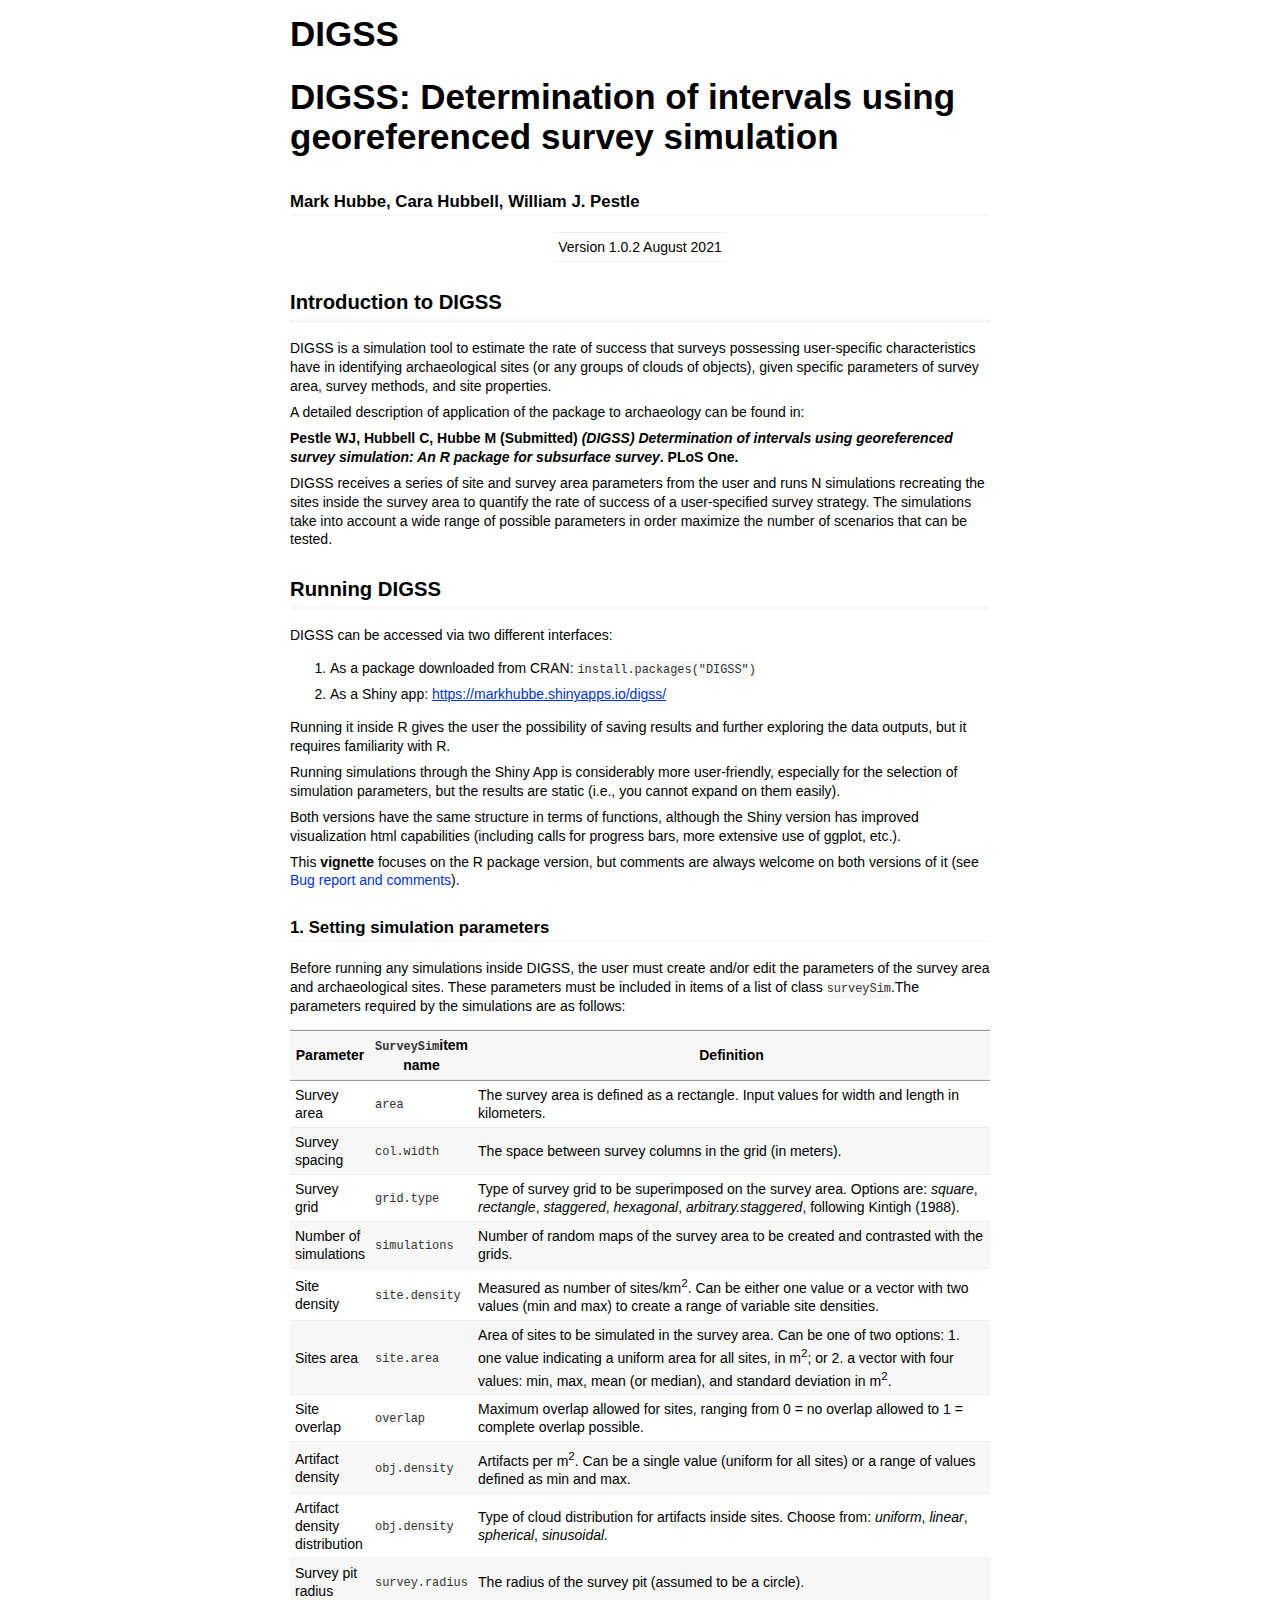
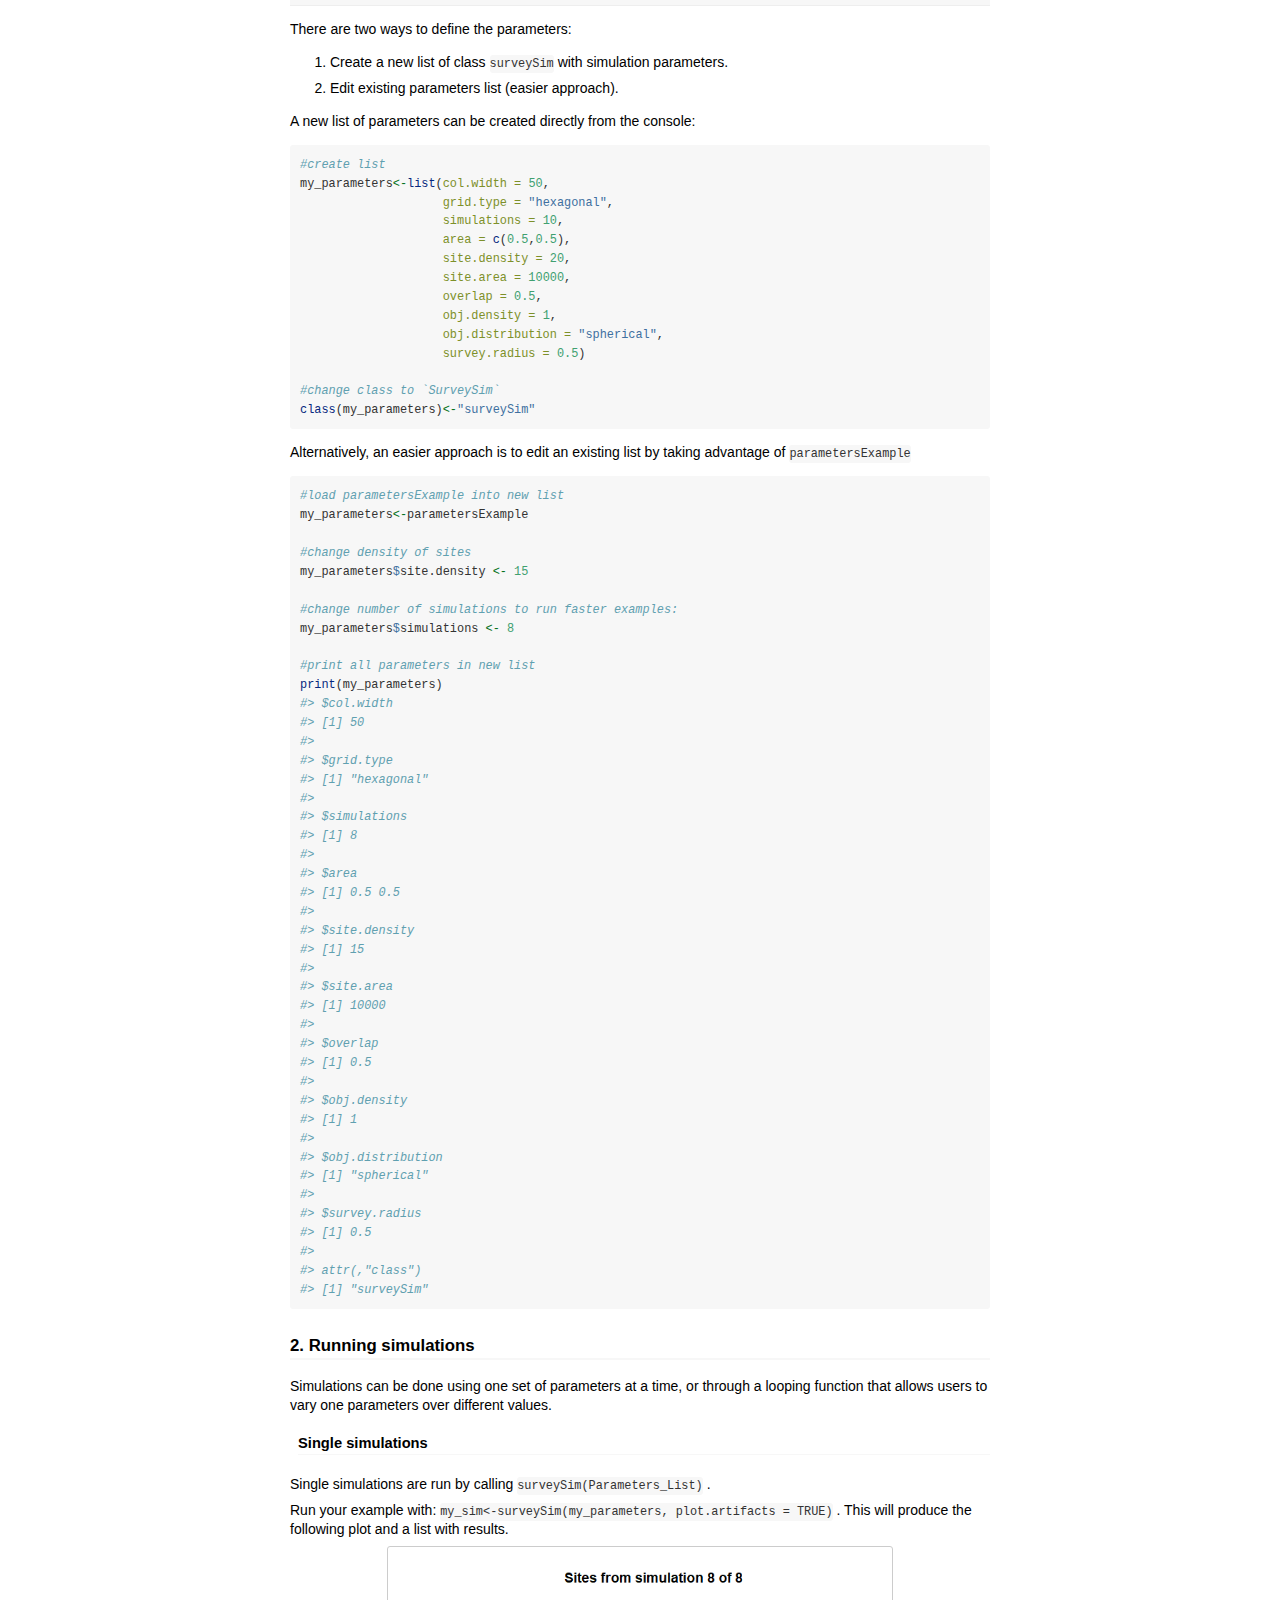
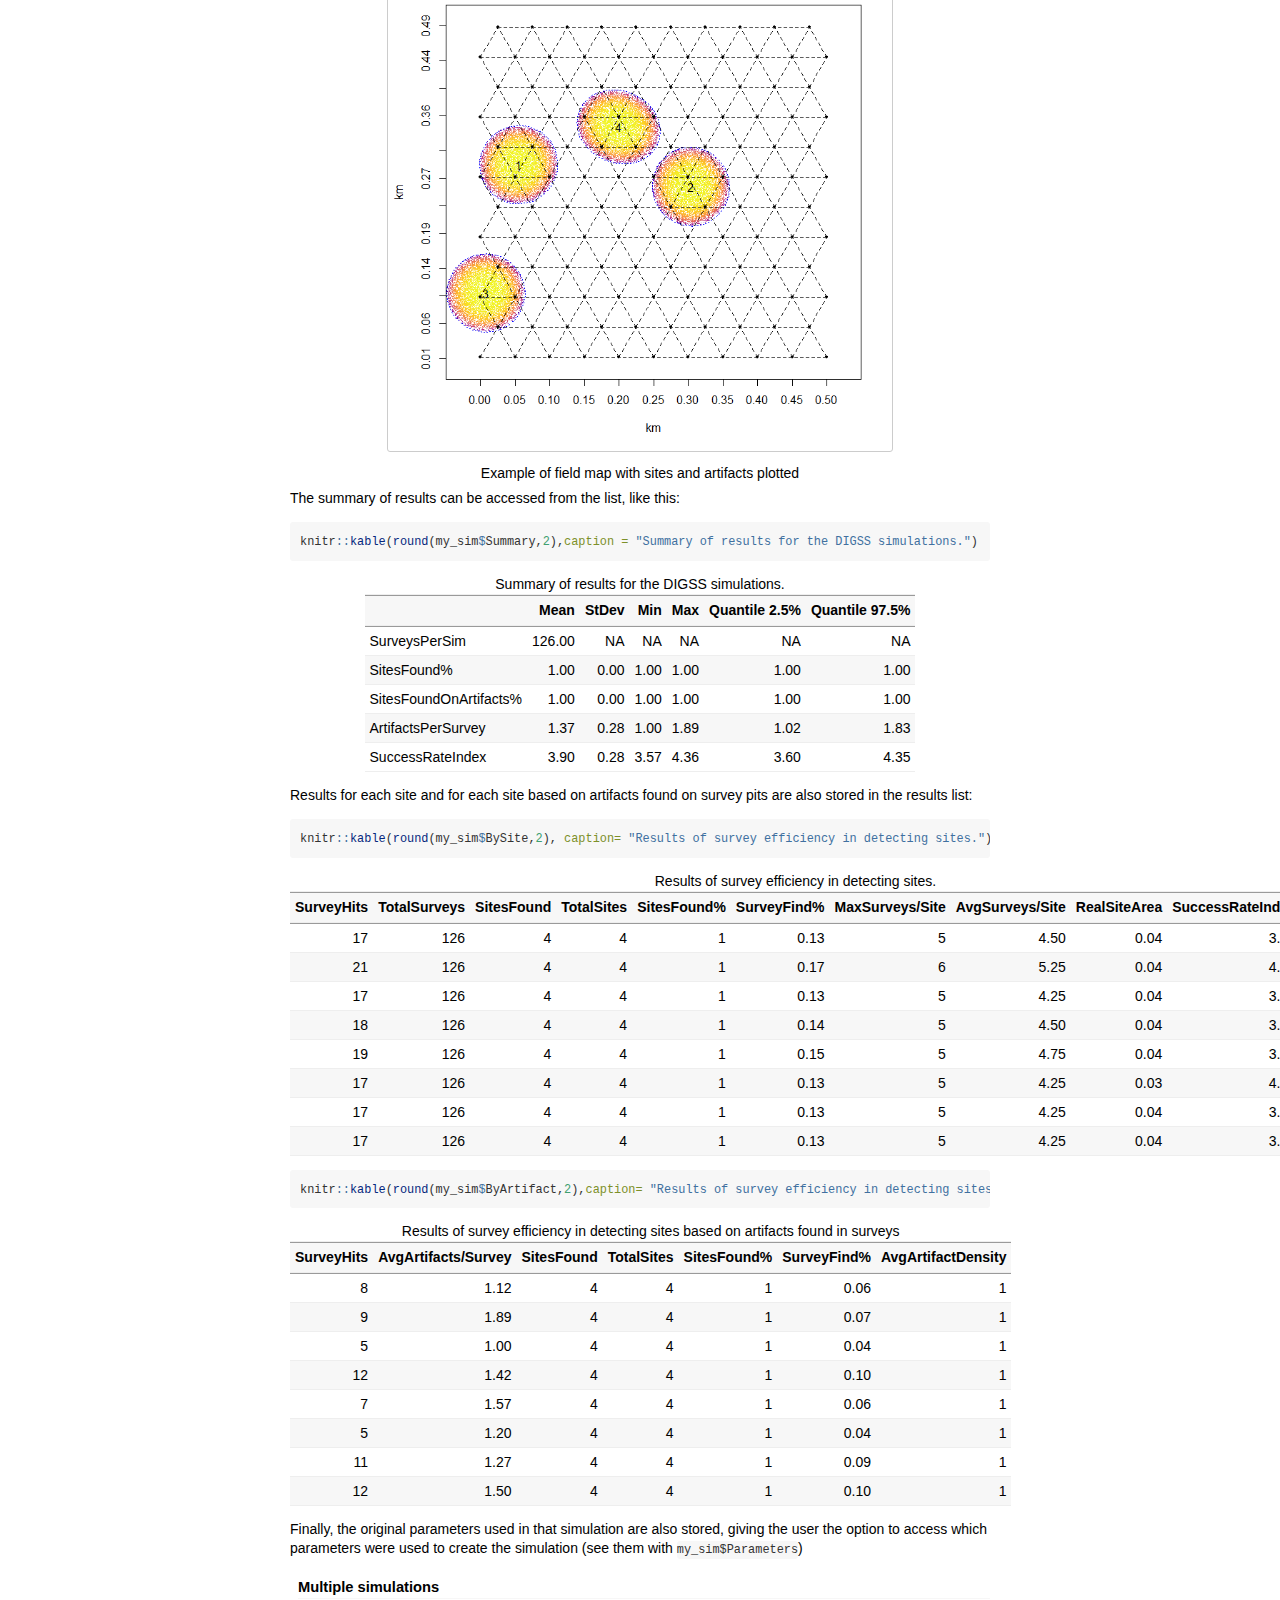
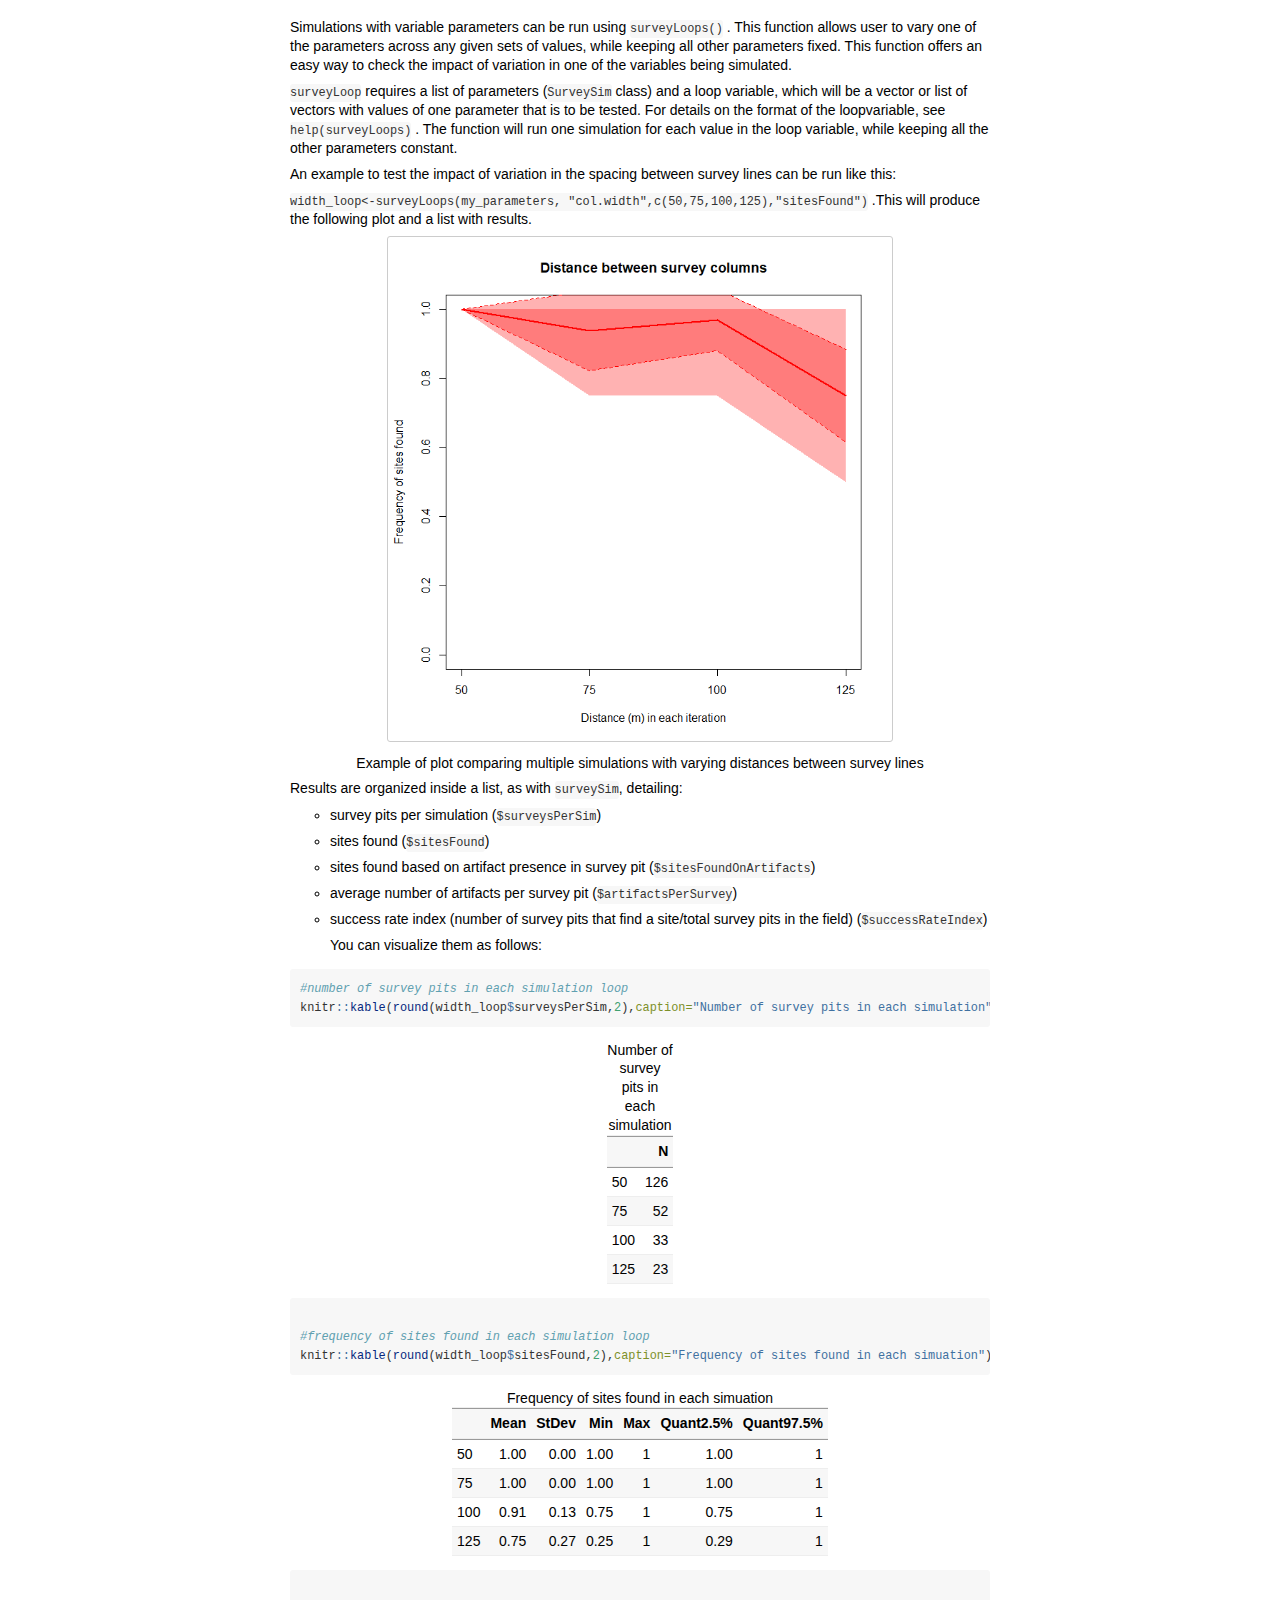
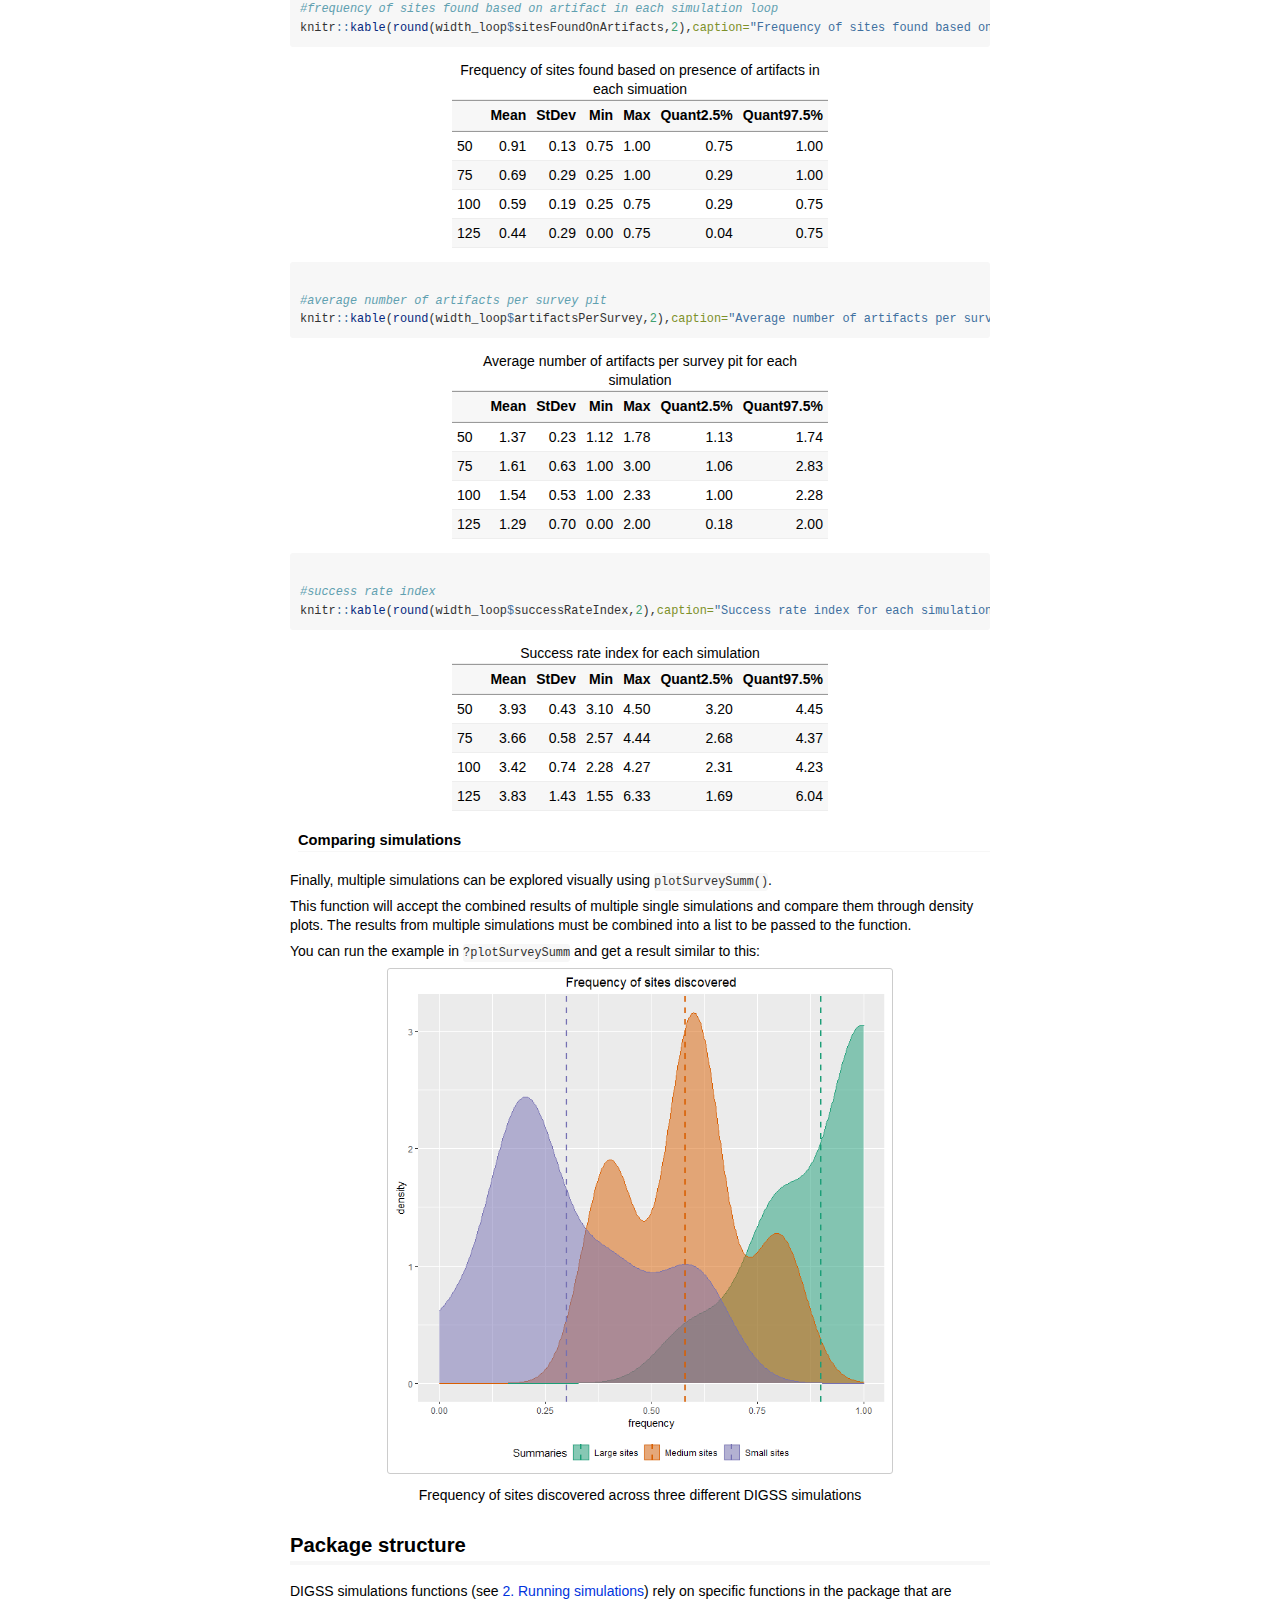
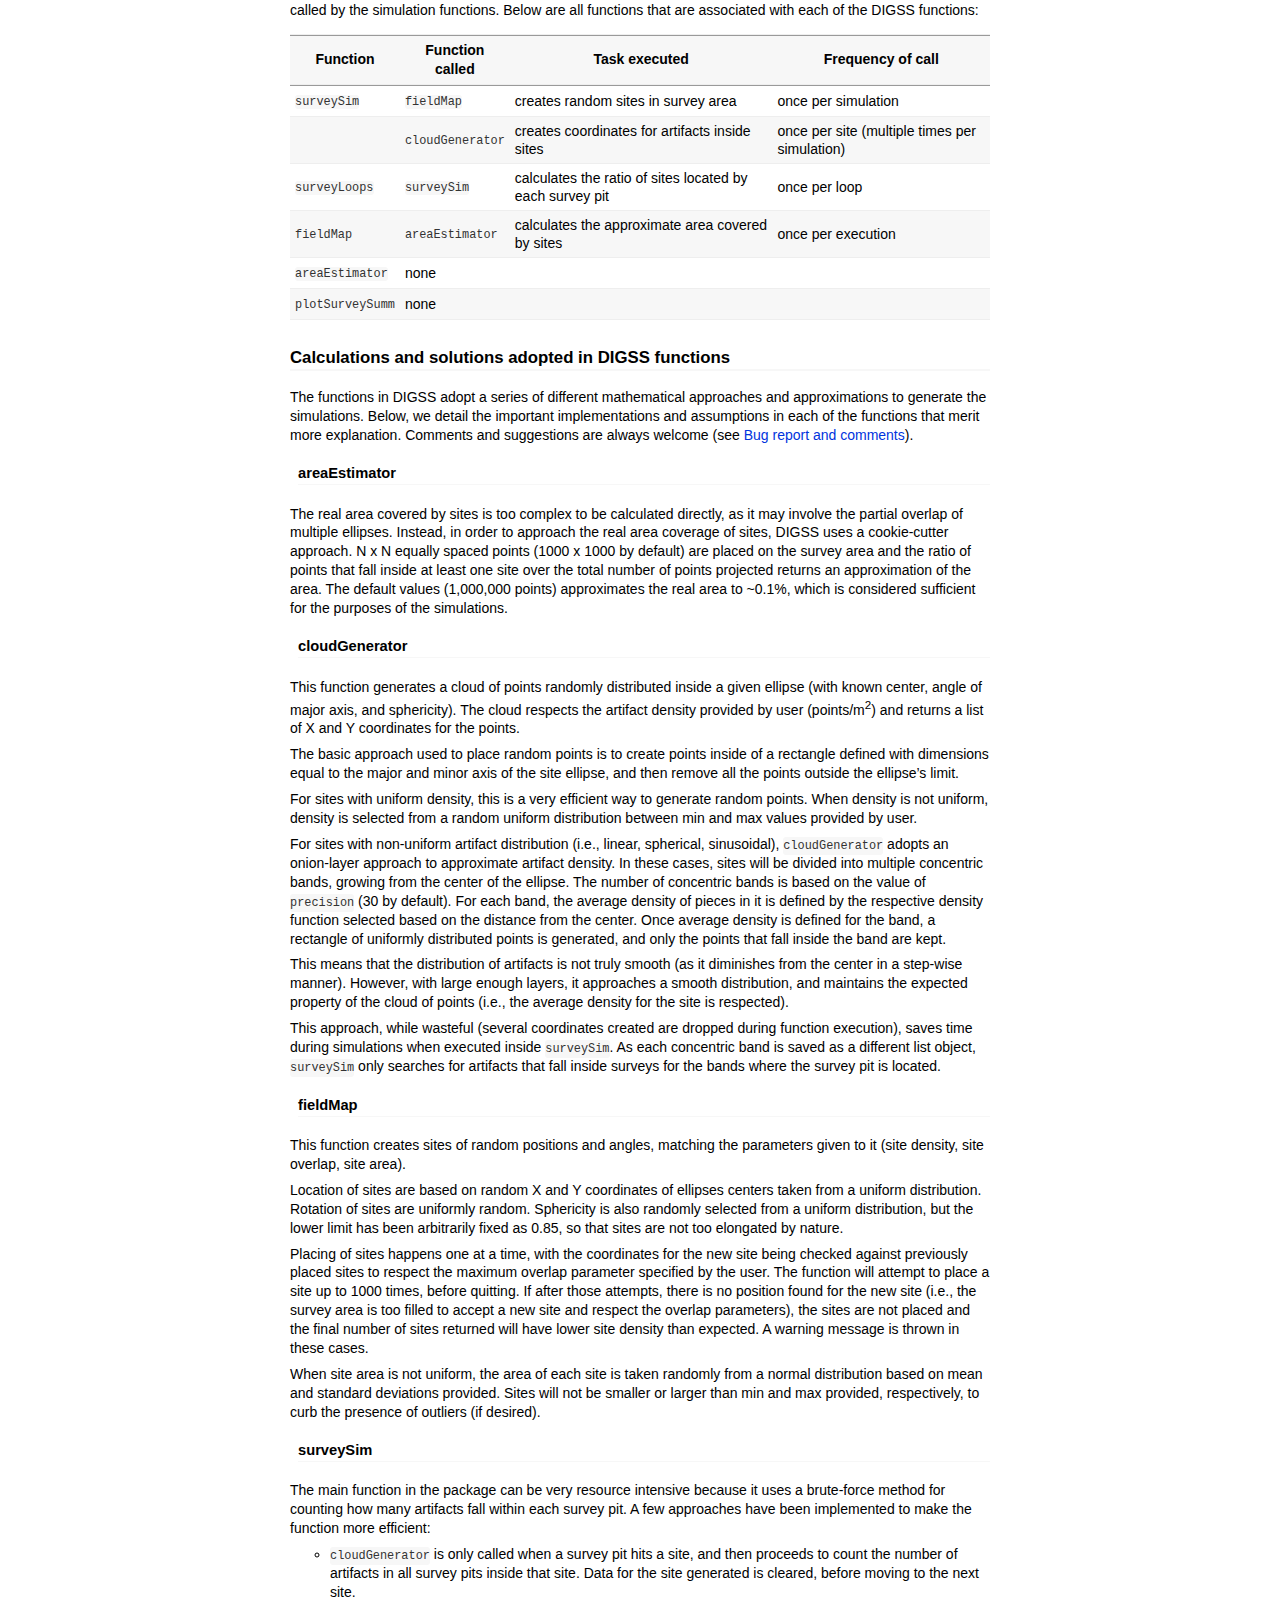
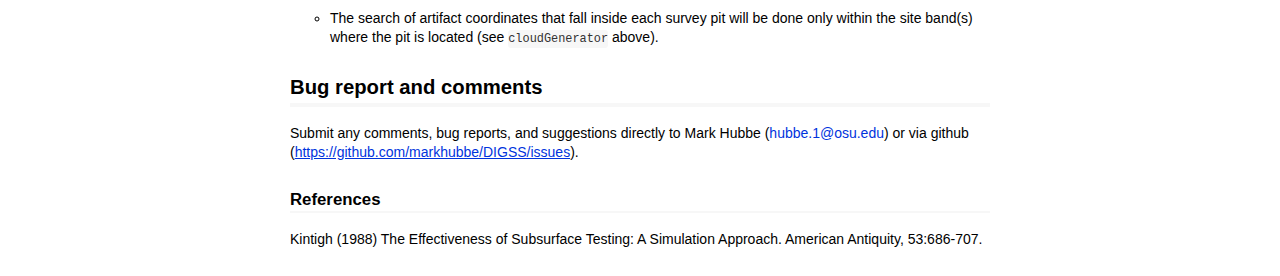
==== commit eb66524a: "Version 0.9 part 2" ====
--- a/www/DIGSS.html
+++ b/www/DIGSS.html
@@ -148,7 +148,7 @@
 <table>
 <tbody>
 <tr class="odd">
-<td>Version 1.0.0 July 2021</td>
+<td>Version 1.0.2 August 2021</td>
 </tr>
 </tbody>
 </table>
@@ -167,23 +167,23 @@
 <li><p>As a package downloaded from CRAN: <code>install.packages(&quot;DIGSS&quot;)</code></p></li>
 <li><p>As a Shiny app: <a href="https://markhubbe.shinyapps.io/digss/" class="uri">https://markhubbe.shinyapps.io/digss/</a></p></li>
 </ol>
-<p>Running it inside R gives the user the possibility of saving results and further exploring the data outcome, but it requires familiarity with R.</p>
+<p>Running it inside R gives the user the possibility of saving results and further exploring the data outputs, but it requires familiarity with R.</p>
 <p>Running simulations through the Shiny App is considerably more user-friendly, especially for the selection of simulation parameters, but the results are static (i.e., you cannot expand on them easily).</p>
 <p>Both versions have the same structure in terms of functions, although the Shiny version has improved visualization html capabilities (including calls for progress bars, more extensive use of ggplot, etc.).</p>
 <p>This <strong>vignette</strong> focuses on the R package version, but comments are always welcome on both versions of it (see <a href="#bug-report-and-comments">Bug report and comments</a>).</p>
 <div id="setting-simulation-parameters" class="section level3">
 <h3>1. Setting simulation parameters</h3>
-<p>Before running any simulations inside DIGSS, the user must create and/or edit the parameters of the survey area and archaeological sites. The parameters required by the simulations are as follows:</p>
+<p>Before running any simulations inside DIGSS, the user must create and/or edit the parameters of the survey area and archaeological sites. These parameters must be included in items of a list of class <code>surveySim</code>.The parameters required by the simulations are as follows:</p>
 <table>
 <colgroup>
-<col width="10%" />
+<col width="11%" />
 <col width="7%" />
-<col width="82%" />
+<col width="81%" />
 </colgroup>
 <thead>
 <tr class="header">
 <th>Parameter</th>
-<th>Parameter variable</th>
+<th><code>SurveySim</code>item name</th>
 <th>Definition</th>
 </tr>
 </thead>
@@ -240,64 +240,74 @@
 </tr>
 </tbody>
 </table>
-<p>Parameters are stored in a list of class <code>surveySim</code> and can be defined in two ways:</p>
+<p>There are two ways to define the parameters:</p>
 <ol style="list-style-type: decimal">
-<li><p>Using <code>parametersCreator()</code></p></li>
-<li><p>Editing existing parameters list.</p></li>
+<li><p>Create a new list of class <code>surveySim</code> with simulation parameters.</p></li>
+<li><p>Edit existing parameters list (easier approach).</p></li>
 </ol>
-<p>To create parameters for the first time (especially if you are not familiar with R), call <code>parameterCreator()</code> . This will start a text input interface which will allow you to create and/or edit a list of parameters named <code>SurveyParameters</code>. The screenshot below shows what the initial interface looks like.</p>
-<div class="figure">
-<img src="[data-uri]" alt />
-<p class="caption">Screenshot of text input interface for DIGSS parameters</p>
-</div>
-<p>Alternatively, you can edit an existing list by taking advantage of <code>parametersExample</code></p>
-<div class="sourceCode" id="cb1"><pre class="sourceCode r"><code class="sourceCode r"><span id="cb1-1"><a href="#cb1-1" aria-hidden="true" tabindex="-1"></a><span class="co">#load parametersExample into new list </span></span>
-<span id="cb1-2"><a href="#cb1-2" aria-hidden="true" tabindex="-1"></a>my_parameters<span class="ot">&lt;-</span>parametersExample</span>
-<span id="cb1-3"><a href="#cb1-3" aria-hidden="true" tabindex="-1"></a></span>
-<span id="cb1-4"><a href="#cb1-4" aria-hidden="true" tabindex="-1"></a><span class="co">#change density of sites</span></span>
-<span id="cb1-5"><a href="#cb1-5" aria-hidden="true" tabindex="-1"></a>my_parameters<span class="sc">$</span>site.density <span class="ot">&lt;-</span> <span class="dv">15</span></span>
-<span id="cb1-6"><a href="#cb1-6" aria-hidden="true" tabindex="-1"></a></span>
-<span id="cb1-7"><a href="#cb1-7" aria-hidden="true" tabindex="-1"></a><span class="co">#change number of simulations to run faster examples:</span></span>
-<span id="cb1-8"><a href="#cb1-8" aria-hidden="true" tabindex="-1"></a>my_parameters<span class="sc">$</span>simulations <span class="ot">&lt;-</span> <span class="dv">8</span></span>
-<span id="cb1-9"><a href="#cb1-9" aria-hidden="true" tabindex="-1"></a></span>
-<span id="cb1-10"><a href="#cb1-10" aria-hidden="true" tabindex="-1"></a><span class="co">#print all parameters in new list</span></span>
-<span id="cb1-11"><a href="#cb1-11" aria-hidden="true" tabindex="-1"></a><span class="fu">print</span>(my_parameters)</span>
-<span id="cb1-12"><a href="#cb1-12" aria-hidden="true" tabindex="-1"></a><span class="co">#&gt; $col.width</span></span>
-<span id="cb1-13"><a href="#cb1-13" aria-hidden="true" tabindex="-1"></a><span class="co">#&gt; [1] 50</span></span>
-<span id="cb1-14"><a href="#cb1-14" aria-hidden="true" tabindex="-1"></a><span class="co">#&gt; </span></span>
-<span id="cb1-15"><a href="#cb1-15" aria-hidden="true" tabindex="-1"></a><span class="co">#&gt; $grid.type</span></span>
-<span id="cb1-16"><a href="#cb1-16" aria-hidden="true" tabindex="-1"></a><span class="co">#&gt; [1] &quot;hexagonal&quot;</span></span>
-<span id="cb1-17"><a href="#cb1-17" aria-hidden="true" tabindex="-1"></a><span class="co">#&gt; </span></span>
-<span id="cb1-18"><a href="#cb1-18" aria-hidden="true" tabindex="-1"></a><span class="co">#&gt; $simulations</span></span>
-<span id="cb1-19"><a href="#cb1-19" aria-hidden="true" tabindex="-1"></a><span class="co">#&gt; [1] 8</span></span>
-<span id="cb1-20"><a href="#cb1-20" aria-hidden="true" tabindex="-1"></a><span class="co">#&gt; </span></span>
-<span id="cb1-21"><a href="#cb1-21" aria-hidden="true" tabindex="-1"></a><span class="co">#&gt; $area</span></span>
-<span id="cb1-22"><a href="#cb1-22" aria-hidden="true" tabindex="-1"></a><span class="co">#&gt; [1] 0.5 0.5</span></span>
-<span id="cb1-23"><a href="#cb1-23" aria-hidden="true" tabindex="-1"></a><span class="co">#&gt; </span></span>
-<span id="cb1-24"><a href="#cb1-24" aria-hidden="true" tabindex="-1"></a><span class="co">#&gt; $site.density</span></span>
-<span id="cb1-25"><a href="#cb1-25" aria-hidden="true" tabindex="-1"></a><span class="co">#&gt; [1] 15</span></span>
-<span id="cb1-26"><a href="#cb1-26" aria-hidden="true" tabindex="-1"></a><span class="co">#&gt; </span></span>
-<span id="cb1-27"><a href="#cb1-27" aria-hidden="true" tabindex="-1"></a><span class="co">#&gt; $site.area</span></span>
-<span id="cb1-28"><a href="#cb1-28" aria-hidden="true" tabindex="-1"></a><span class="co">#&gt; [1] 10000</span></span>
-<span id="cb1-29"><a href="#cb1-29" aria-hidden="true" tabindex="-1"></a><span class="co">#&gt; </span></span>
-<span id="cb1-30"><a href="#cb1-30" aria-hidden="true" tabindex="-1"></a><span class="co">#&gt; $overlap</span></span>
-<span id="cb1-31"><a href="#cb1-31" aria-hidden="true" tabindex="-1"></a><span class="co">#&gt; [1] 0.5</span></span>
-<span id="cb1-32"><a href="#cb1-32" aria-hidden="true" tabindex="-1"></a><span class="co">#&gt; </span></span>
-<span id="cb1-33"><a href="#cb1-33" aria-hidden="true" tabindex="-1"></a><span class="co">#&gt; $obj.density</span></span>
-<span id="cb1-34"><a href="#cb1-34" aria-hidden="true" tabindex="-1"></a><span class="co">#&gt; [1] 1</span></span>
-<span id="cb1-35"><a href="#cb1-35" aria-hidden="true" tabindex="-1"></a><span class="co">#&gt; </span></span>
-<span id="cb1-36"><a href="#cb1-36" aria-hidden="true" tabindex="-1"></a><span class="co">#&gt; $obj.distribution</span></span>
-<span id="cb1-37"><a href="#cb1-37" aria-hidden="true" tabindex="-1"></a><span class="co">#&gt; [1] &quot;spherical&quot;</span></span>
-<span id="cb1-38"><a href="#cb1-38" aria-hidden="true" tabindex="-1"></a><span class="co">#&gt; </span></span>
-<span id="cb1-39"><a href="#cb1-39" aria-hidden="true" tabindex="-1"></a><span class="co">#&gt; $survey.radius</span></span>
-<span id="cb1-40"><a href="#cb1-40" aria-hidden="true" tabindex="-1"></a><span class="co">#&gt; [1] 0.5</span></span>
-<span id="cb1-41"><a href="#cb1-41" aria-hidden="true" tabindex="-1"></a><span class="co">#&gt; </span></span>
-<span id="cb1-42"><a href="#cb1-42" aria-hidden="true" tabindex="-1"></a><span class="co">#&gt; attr(,&quot;class&quot;)</span></span>
-<span id="cb1-43"><a href="#cb1-43" aria-hidden="true" tabindex="-1"></a><span class="co">#&gt; [1] &quot;surveySim&quot;</span></span></code></pre></div>
+<p>A new list of parameters can be created directly from the console:</p>
+<div class="sourceCode" id="cb1"><pre class="sourceCode r"><code class="sourceCode r"><span id="cb1-1"><a href="#cb1-1" aria-hidden="true" tabindex="-1"></a><span class="co">#create list</span></span>
+<span id="cb1-2"><a href="#cb1-2" aria-hidden="true" tabindex="-1"></a>my_parameters<span class="ot">&lt;-</span><span class="fu">list</span>(<span class="at">col.width =</span> <span class="dv">50</span>,</span>
+<span id="cb1-3"><a href="#cb1-3" aria-hidden="true" tabindex="-1"></a>                    <span class="at">grid.type =</span> <span class="st">&quot;hexagonal&quot;</span>,</span>
+<span id="cb1-4"><a href="#cb1-4" aria-hidden="true" tabindex="-1"></a>                    <span class="at">simulations =</span> <span class="dv">10</span>,</span>
+<span id="cb1-5"><a href="#cb1-5" aria-hidden="true" tabindex="-1"></a>                    <span class="at">area =</span> <span class="fu">c</span>(<span class="fl">0.5</span>,<span class="fl">0.5</span>),</span>
+<span id="cb1-6"><a href="#cb1-6" aria-hidden="true" tabindex="-1"></a>                    <span class="at">site.density =</span> <span class="dv">20</span>,</span>
+<span id="cb1-7"><a href="#cb1-7" aria-hidden="true" tabindex="-1"></a>                    <span class="at">site.area =</span> <span class="dv">10000</span>,</span>
+<span id="cb1-8"><a href="#cb1-8" aria-hidden="true" tabindex="-1"></a>                    <span class="at">overlap =</span> <span class="fl">0.5</span>,</span>
+<span id="cb1-9"><a href="#cb1-9" aria-hidden="true" tabindex="-1"></a>                    <span class="at">obj.density =</span> <span class="dv">1</span>,</span>
+<span id="cb1-10"><a href="#cb1-10" aria-hidden="true" tabindex="-1"></a>                    <span class="at">obj.distribution =</span> <span class="st">&quot;spherical&quot;</span>,</span>
+<span id="cb1-11"><a href="#cb1-11" aria-hidden="true" tabindex="-1"></a>                    <span class="at">survey.radius =</span> <span class="fl">0.5</span>)</span>
+<span id="cb1-12"><a href="#cb1-12" aria-hidden="true" tabindex="-1"></a></span>
+<span id="cb1-13"><a href="#cb1-13" aria-hidden="true" tabindex="-1"></a><span class="co">#change class to `SurveySim`</span></span>
+<span id="cb1-14"><a href="#cb1-14" aria-hidden="true" tabindex="-1"></a><span class="fu">class</span>(my_parameters)<span class="ot">&lt;-</span><span class="st">&quot;surveySim&quot;</span></span></code></pre></div>
+<p>Alternatively, an easier approach is to edit an existing list by taking advantage of <code>parametersExample</code></p>
+<div class="sourceCode" id="cb2"><pre class="sourceCode r"><code class="sourceCode r"><span id="cb2-1"><a href="#cb2-1" aria-hidden="true" tabindex="-1"></a><span class="co">#load parametersExample into new list </span></span>
+<span id="cb2-2"><a href="#cb2-2" aria-hidden="true" tabindex="-1"></a>my_parameters<span class="ot">&lt;-</span>parametersExample</span>
+<span id="cb2-3"><a href="#cb2-3" aria-hidden="true" tabindex="-1"></a></span>
+<span id="cb2-4"><a href="#cb2-4" aria-hidden="true" tabindex="-1"></a><span class="co">#change density of sites</span></span>
+<span id="cb2-5"><a href="#cb2-5" aria-hidden="true" tabindex="-1"></a>my_parameters<span class="sc">$</span>site.density <span class="ot">&lt;-</span> <span class="dv">15</span></span>
+<span id="cb2-6"><a href="#cb2-6" aria-hidden="true" tabindex="-1"></a></span>
+<span id="cb2-7"><a href="#cb2-7" aria-hidden="true" tabindex="-1"></a><span class="co">#change number of simulations to run faster examples:</span></span>
+<span id="cb2-8"><a href="#cb2-8" aria-hidden="true" tabindex="-1"></a>my_parameters<span class="sc">$</span>simulations <span class="ot">&lt;-</span> <span class="dv">8</span></span>
+<span id="cb2-9"><a href="#cb2-9" aria-hidden="true" tabindex="-1"></a></span>
+<span id="cb2-10"><a href="#cb2-10" aria-hidden="true" tabindex="-1"></a><span class="co">#print all parameters in new list</span></span>
+<span id="cb2-11"><a href="#cb2-11" aria-hidden="true" tabindex="-1"></a><span class="fu">print</span>(my_parameters)</span>
+<span id="cb2-12"><a href="#cb2-12" aria-hidden="true" tabindex="-1"></a><span class="co">#&gt; $col.width</span></span>
+<span id="cb2-13"><a href="#cb2-13" aria-hidden="true" tabindex="-1"></a><span class="co">#&gt; [1] 50</span></span>
+<span id="cb2-14"><a href="#cb2-14" aria-hidden="true" tabindex="-1"></a><span class="co">#&gt; </span></span>
+<span id="cb2-15"><a href="#cb2-15" aria-hidden="true" tabindex="-1"></a><span class="co">#&gt; $grid.type</span></span>
+<span id="cb2-16"><a href="#cb2-16" aria-hidden="true" tabindex="-1"></a><span class="co">#&gt; [1] &quot;hexagonal&quot;</span></span>
+<span id="cb2-17"><a href="#cb2-17" aria-hidden="true" tabindex="-1"></a><span class="co">#&gt; </span></span>
+<span id="cb2-18"><a href="#cb2-18" aria-hidden="true" tabindex="-1"></a><span class="co">#&gt; $simulations</span></span>
+<span id="cb2-19"><a href="#cb2-19" aria-hidden="true" tabindex="-1"></a><span class="co">#&gt; [1] 8</span></span>
+<span id="cb2-20"><a href="#cb2-20" aria-hidden="true" tabindex="-1"></a><span class="co">#&gt; </span></span>
+<span id="cb2-21"><a href="#cb2-21" aria-hidden="true" tabindex="-1"></a><span class="co">#&gt; $area</span></span>
+<span id="cb2-22"><a href="#cb2-22" aria-hidden="true" tabindex="-1"></a><span class="co">#&gt; [1] 0.5 0.5</span></span>
+<span id="cb2-23"><a href="#cb2-23" aria-hidden="true" tabindex="-1"></a><span class="co">#&gt; </span></span>
+<span id="cb2-24"><a href="#cb2-24" aria-hidden="true" tabindex="-1"></a><span class="co">#&gt; $site.density</span></span>
+<span id="cb2-25"><a href="#cb2-25" aria-hidden="true" tabindex="-1"></a><span class="co">#&gt; [1] 15</span></span>
+<span id="cb2-26"><a href="#cb2-26" aria-hidden="true" tabindex="-1"></a><span class="co">#&gt; </span></span>
+<span id="cb2-27"><a href="#cb2-27" aria-hidden="true" tabindex="-1"></a><span class="co">#&gt; $site.area</span></span>
+<span id="cb2-28"><a href="#cb2-28" aria-hidden="true" tabindex="-1"></a><span class="co">#&gt; [1] 10000</span></span>
+<span id="cb2-29"><a href="#cb2-29" aria-hidden="true" tabindex="-1"></a><span class="co">#&gt; </span></span>
+<span id="cb2-30"><a href="#cb2-30" aria-hidden="true" tabindex="-1"></a><span class="co">#&gt; $overlap</span></span>
+<span id="cb2-31"><a href="#cb2-31" aria-hidden="true" tabindex="-1"></a><span class="co">#&gt; [1] 0.5</span></span>
+<span id="cb2-32"><a href="#cb2-32" aria-hidden="true" tabindex="-1"></a><span class="co">#&gt; </span></span>
+<span id="cb2-33"><a href="#cb2-33" aria-hidden="true" tabindex="-1"></a><span class="co">#&gt; $obj.density</span></span>
+<span id="cb2-34"><a href="#cb2-34" aria-hidden="true" tabindex="-1"></a><span class="co">#&gt; [1] 1</span></span>
+<span id="cb2-35"><a href="#cb2-35" aria-hidden="true" tabindex="-1"></a><span class="co">#&gt; </span></span>
+<span id="cb2-36"><a href="#cb2-36" aria-hidden="true" tabindex="-1"></a><span class="co">#&gt; $obj.distribution</span></span>
+<span id="cb2-37"><a href="#cb2-37" aria-hidden="true" tabindex="-1"></a><span class="co">#&gt; [1] &quot;spherical&quot;</span></span>
+<span id="cb2-38"><a href="#cb2-38" aria-hidden="true" tabindex="-1"></a><span class="co">#&gt; </span></span>
+<span id="cb2-39"><a href="#cb2-39" aria-hidden="true" tabindex="-1"></a><span class="co">#&gt; $survey.radius</span></span>
+<span id="cb2-40"><a href="#cb2-40" aria-hidden="true" tabindex="-1"></a><span class="co">#&gt; [1] 0.5</span></span>
+<span id="cb2-41"><a href="#cb2-41" aria-hidden="true" tabindex="-1"></a><span class="co">#&gt; </span></span>
+<span id="cb2-42"><a href="#cb2-42" aria-hidden="true" tabindex="-1"></a><span class="co">#&gt; attr(,&quot;class&quot;)</span></span>
+<span id="cb2-43"><a href="#cb2-43" aria-hidden="true" tabindex="-1"></a><span class="co">#&gt; [1] &quot;surveySim&quot;</span></span></code></pre></div>
 </div>
 <div id="running-simulations" class="section level3">
 <h3>2. Running simulations</h3>
-<p>Simulations can be done using with one set of parameters at a time, or through a looping function that allows users to vary one parameters over different values.</p>
+<p>Simulations can be done using one set of parameters at a time, or through a looping function that allows users to vary one parameters over different values.</p>
 <div id="single-simulations" class="section level4">
 <h4>Single simulations</h4>
 <p>Single simulations are run by calling <code>surveySim(Parameters_List)</code> .</p>
@@ -307,7 +317,7 @@
 <p class="caption">Example of field map with sites and artifacts plotted</p>
 </div>
 <p>The summary of results can be accessed from the list, like this:</p>
-<div class="sourceCode" id="cb2"><pre class="sourceCode r"><code class="sourceCode r"><span id="cb2-1"><a href="#cb2-1" aria-hidden="true" tabindex="-1"></a>knitr<span class="sc">::</span><span class="fu">kable</span>(<span class="fu">round</span>(my_sim<span class="sc">$</span>Summary,<span class="dv">2</span>),<span class="at">caption =</span> <span class="st">&quot;Summary of results for the DIGSS simulations.&quot;</span>)</span></code></pre></div>
+<div class="sourceCode" id="cb3"><pre class="sourceCode r"><code class="sourceCode r"><span id="cb3-1"><a href="#cb3-1" aria-hidden="true" tabindex="-1"></a>knitr<span class="sc">::</span><span class="fu">kable</span>(<span class="fu">round</span>(my_sim<span class="sc">$</span>Summary,<span class="dv">2</span>),<span class="at">caption =</span> <span class="st">&quot;Summary of results for the DIGSS simulations.&quot;</span>)</span></code></pre></div>
 <table>
 <caption>Summary of results for the DIGSS simulations.</caption>
 <thead>
@@ -342,35 +352,35 @@
 </tr>
 <tr class="odd">
 <td align="left">SitesFoundOnArtifacts%</td>
-<td align="right">0.91</td>
-<td align="right">0.19</td>
-<td align="right">0.50</td>
-<td align="right">1.00</td>
-<td align="right">0.54</td>
+<td align="right">1.00</td>
+<td align="right">0.00</td>
+<td align="right">1.00</td>
+<td align="right">1.00</td>
+<td align="right">1.00</td>
 <td align="right">1.00</td>
 </tr>
 <tr class="even">
 <td align="left">ArtifactsPerSurvey</td>
-<td align="right">1.47</td>
-<td align="right">0.24</td>
-<td align="right">1.20</td>
-<td align="right">1.75</td>
-<td align="right">1.20</td>
-<td align="right">1.75</td>
+<td align="right">1.37</td>
+<td align="right">0.28</td>
+<td align="right">1.00</td>
+<td align="right">1.89</td>
+<td align="right">1.02</td>
+<td align="right">1.83</td>
 </tr>
 <tr class="odd">
 <td align="left">SuccessRateIndex</td>
-<td align="right">3.94</td>
-<td align="right">0.29</td>
-<td align="right">3.34</td>
-<td align="right">4.27</td>
-<td align="right">3.42</td>
-<td align="right">4.25</td>
+<td align="right">3.90</td>
+<td align="right">0.28</td>
+<td align="right">3.57</td>
+<td align="right">4.36</td>
+<td align="right">3.60</td>
+<td align="right">4.35</td>
 </tr>
 </tbody>
 </table>
 <p>Results for each site and for each site based on artifacts found on survey pits are also stored in the results list:</p>
-<div class="sourceCode" id="cb3"><pre class="sourceCode r"><code class="sourceCode r"><span id="cb3-1"><a href="#cb3-1" aria-hidden="true" tabindex="-1"></a>knitr<span class="sc">::</span><span class="fu">kable</span>(<span class="fu">round</span>(my_sim<span class="sc">$</span>BySite,<span class="dv">2</span>), <span class="at">caption=</span> <span class="st">&quot;Results of survey efficiency in detecting sites.&quot;</span>)</span></code></pre></div>
+<div class="sourceCode" id="cb4"><pre class="sourceCode r"><code class="sourceCode r"><span id="cb4-1"><a href="#cb4-1" aria-hidden="true" tabindex="-1"></a>knitr<span class="sc">::</span><span class="fu">kable</span>(<span class="fu">round</span>(my_sim<span class="sc">$</span>BySite,<span class="dv">2</span>), <span class="at">caption=</span> <span class="st">&quot;Results of survey efficiency in detecting sites.&quot;</span>)</span></code></pre></div>
 <table>
 <caption>Results of survey efficiency in detecting sites.</caption>
 <colgroup>
@@ -401,30 +411,42 @@
 </thead>
 <tbody>
 <tr class="odd">
-<td align="right">20</td>
+<td align="right">17</td>
 <td align="right">126</td>
 <td align="right">4</td>
 <td align="right">4</td>
 <td align="right">1</td>
-<td align="right">0.16</td>
+<td align="right">0.13</td>
+<td align="right">5</td>
+<td align="right">4.50</td>
+<td align="right">0.04</td>
+<td align="right">3.57</td>
+</tr>
+<tr class="even">
+<td align="right">21</td>
+<td align="right">126</td>
+<td align="right">4</td>
+<td align="right">4</td>
+<td align="right">1</td>
+<td align="right">0.17</td>
 <td align="right">6</td>
-<td align="right">5.00</td>
+<td align="right">5.25</td>
 <td align="right">0.04</td>
-<td align="right">4.16</td>
-</tr>
-<tr class="even">
-<td align="right">19</td>
+<td align="right">4.36</td>
+</tr>
+<tr class="odd">
+<td align="right">17</td>
 <td align="right">126</td>
 <td align="right">4</td>
 <td align="right">4</td>
 <td align="right">1</td>
-<td align="right">0.15</td>
-<td align="right">6</td>
-<td align="right">4.75</td>
+<td align="right">0.13</td>
+<td align="right">5</td>
+<td align="right">4.25</td>
 <td align="right">0.04</td>
-<td align="right">4.13</td>
-</tr>
-<tr class="odd">
+<td align="right">3.84</td>
+</tr>
+<tr class="even">
 <td align="right">18</td>
 <td align="right">126</td>
 <td align="right">4</td>
@@ -434,7 +456,19 @@
 <td align="right">5</td>
 <td align="right">4.50</td>
 <td align="right">0.04</td>
-<td align="right">3.83</td>
+<td align="right">3.79</td>
+</tr>
+<tr class="odd">
+<td align="right">19</td>
+<td align="right">126</td>
+<td align="right">4</td>
+<td align="right">4</td>
+<td align="right">1</td>
+<td align="right">0.15</td>
+<td align="right">5</td>
+<td align="right">4.75</td>
+<td align="right">0.04</td>
+<td align="right">3.78</td>
 </tr>
 <tr class="even">
 <td align="right">17</td>
@@ -446,59 +480,35 @@
 <td align="right">5</td>
 <td align="right">4.25</td>
 <td align="right">0.03</td>
-<td align="right">3.88</td>
-</tr>
-<tr class="odd">
-<td align="right">15</td>
+<td align="right">4.30</td>
+</tr>
+<tr class="odd">
+<td align="right">17</td>
 <td align="right">126</td>
 <td align="right">4</td>
 <td align="right">4</td>
 <td align="right">1</td>
-<td align="right">0.12</td>
+<td align="right">0.13</td>
 <td align="right">5</td>
 <td align="right">4.25</td>
-<td align="right">0.03</td>
-<td align="right">3.87</td>
-</tr>
-<tr class="even">
-<td align="right">19</td>
+<td align="right">0.04</td>
+<td align="right">3.78</td>
+</tr>
+<tr class="even">
+<td align="right">17</td>
 <td align="right">126</td>
 <td align="right">4</td>
 <td align="right">4</td>
 <td align="right">1</td>
-<td align="right">0.15</td>
-<td align="right">6</td>
-<td align="right">4.75</td>
+<td align="right">0.13</td>
+<td align="right">5</td>
+<td align="right">4.25</td>
 <td align="right">0.04</td>
-<td align="right">4.27</td>
-</tr>
-<tr class="odd">
-<td align="right">16</td>
-<td align="right">126</td>
-<td align="right">4</td>
-<td align="right">4</td>
-<td align="right">1</td>
-<td align="right">0.13</td>
-<td align="right">4</td>
-<td align="right">4.00</td>
-<td align="right">0.04</td>
-<td align="right">3.34</td>
-</tr>
-<tr class="even">
-<td align="right">18</td>
-<td align="right">126</td>
-<td align="right">4</td>
-<td align="right">4</td>
-<td align="right">1</td>
-<td align="right">0.14</td>
-<td align="right">6</td>
-<td align="right">5.00</td>
-<td align="right">0.04</td>
-<td align="right">4.05</td>
+<td align="right">3.82</td>
 </tr>
 </tbody>
 </table>
-<div class="sourceCode" id="cb4"><pre class="sourceCode r"><code class="sourceCode r"><span id="cb4-1"><a href="#cb4-1" aria-hidden="true" tabindex="-1"></a>knitr<span class="sc">::</span><span class="fu">kable</span>(<span class="fu">round</span>(my_sim<span class="sc">$</span>ByArtifact,<span class="dv">2</span>),<span class="at">caption=</span> <span class="st">&quot;Results of survey efficiency in detecting sites based on artifacts found in surveys&quot;</span>)</span></code></pre></div>
+<div class="sourceCode" id="cb5"><pre class="sourceCode r"><code class="sourceCode r"><span id="cb5-1"><a href="#cb5-1" aria-hidden="true" tabindex="-1"></a>knitr<span class="sc">::</span><span class="fu">kable</span>(<span class="fu">round</span>(my_sim<span class="sc">$</span>ByArtifact,<span class="dv">2</span>),<span class="at">caption=</span> <span class="st">&quot;Results of survey efficiency in detecting sites based on artifacts found in surveys&quot;</span>)</span></code></pre></div>
 <table>
 <caption>Results of survey efficiency in detecting sites based on artifacts found in surveys</caption>
 <colgroup>
@@ -523,75 +533,75 @@
 </thead>
 <tbody>
 <tr class="odd">
+<td align="right">8</td>
+<td align="right">1.12</td>
+<td align="right">4</td>
+<td align="right">4</td>
+<td align="right">1</td>
+<td align="right">0.06</td>
+<td align="right">1</td>
+</tr>
+<tr class="even">
 <td align="right">9</td>
-<td align="right">1.22</td>
-<td align="right">3</td>
-<td align="right">4</td>
-<td align="right">0.75</td>
+<td align="right">1.89</td>
+<td align="right">4</td>
+<td align="right">4</td>
+<td align="right">1</td>
 <td align="right">0.07</td>
 <td align="right">1</td>
 </tr>
-<tr class="even">
-<td align="right">11</td>
-<td align="right">1.36</td>
-<td align="right">4</td>
-<td align="right">4</td>
-<td align="right">1.00</td>
-<td align="right">0.09</td>
-<td align="right">1</td>
-</tr>
-<tr class="odd">
+<tr class="odd">
+<td align="right">5</td>
+<td align="right">1.00</td>
+<td align="right">4</td>
+<td align="right">4</td>
+<td align="right">1</td>
+<td align="right">0.04</td>
+<td align="right">1</td>
+</tr>
+<tr class="even">
+<td align="right">12</td>
+<td align="right">1.42</td>
+<td align="right">4</td>
+<td align="right">4</td>
+<td align="right">1</td>
+<td align="right">0.10</td>
+<td align="right">1</td>
+</tr>
+<tr class="odd">
+<td align="right">7</td>
+<td align="right">1.57</td>
+<td align="right">4</td>
+<td align="right">4</td>
+<td align="right">1</td>
+<td align="right">0.06</td>
+<td align="right">1</td>
+</tr>
+<tr class="even">
 <td align="right">5</td>
 <td align="right">1.20</td>
-<td align="right">2</td>
-<td align="right">4</td>
-<td align="right">0.50</td>
+<td align="right">4</td>
+<td align="right">4</td>
+<td align="right">1</td>
 <td align="right">0.04</td>
 <td align="right">1</td>
 </tr>
+<tr class="odd">
+<td align="right">11</td>
+<td align="right">1.27</td>
+<td align="right">4</td>
+<td align="right">4</td>
+<td align="right">1</td>
+<td align="right">0.09</td>
+<td align="right">1</td>
+</tr>
 <tr class="even">
 <td align="right">12</td>
-<td align="right">1.75</td>
-<td align="right">4</td>
-<td align="right">4</td>
-<td align="right">1.00</td>
+<td align="right">1.50</td>
+<td align="right">4</td>
+<td align="right">4</td>
+<td align="right">1</td>
 <td align="right">0.10</td>
-<td align="right">1</td>
-</tr>
-<tr class="odd">
-<td align="right">9</td>
-<td align="right">1.56</td>
-<td align="right">4</td>
-<td align="right">4</td>
-<td align="right">1.00</td>
-<td align="right">0.07</td>
-<td align="right">1</td>
-</tr>
-<tr class="even">
-<td align="right">8</td>
-<td align="right">1.75</td>
-<td align="right">4</td>
-<td align="right">4</td>
-<td align="right">1.00</td>
-<td align="right">0.06</td>
-<td align="right">1</td>
-</tr>
-<tr class="odd">
-<td align="right">6</td>
-<td align="right">1.67</td>
-<td align="right">4</td>
-<td align="right">4</td>
-<td align="right">1.00</td>
-<td align="right">0.05</td>
-<td align="right">1</td>
-</tr>
-<tr class="even">
-<td align="right">8</td>
-<td align="right">1.25</td>
-<td align="right">4</td>
-<td align="right">4</td>
-<td align="right">1.00</td>
-<td align="right">0.06</td>
 <td align="right">1</td>
 </tr>
 </tbody>
@@ -618,8 +628,8 @@
 <li><p>success rate index (number of survey pits that find a site/total survey pits in the field) (<code>$successRateIndex</code>)</p>
 <p>You can visualize them as follows:</p></li>
 </ul>
-<div class="sourceCode" id="cb5"><pre class="sourceCode r"><code class="sourceCode r"><span id="cb5-1"><a href="#cb5-1" aria-hidden="true" tabindex="-1"></a><span class="co">#number of survey pits in each simulation loop</span></span>
-<span id="cb5-2"><a href="#cb5-2" aria-hidden="true" tabindex="-1"></a>knitr<span class="sc">::</span><span class="fu">kable</span>(<span class="fu">round</span>(width_loop<span class="sc">$</span>surveysPerSim,<span class="dv">2</span>),<span class="at">caption=</span><span class="st">&quot;Number of survey pits in each simulation&quot;</span>)</span></code></pre></div>
+<div class="sourceCode" id="cb6"><pre class="sourceCode r"><code class="sourceCode r"><span id="cb6-1"><a href="#cb6-1" aria-hidden="true" tabindex="-1"></a><span class="co">#number of survey pits in each simulation loop</span></span>
+<span id="cb6-2"><a href="#cb6-2" aria-hidden="true" tabindex="-1"></a>knitr<span class="sc">::</span><span class="fu">kable</span>(<span class="fu">round</span>(width_loop<span class="sc">$</span>surveysPerSim,<span class="dv">2</span>),<span class="at">caption=</span><span class="st">&quot;Number of survey pits in each simulation&quot;</span>)</span></code></pre></div>
 <table>
 <caption>Number of survey pits in each simulation</caption>
 <thead>
@@ -647,9 +657,9 @@
 </tr>
 </tbody>
 </table>
-<div class="sourceCode" id="cb6"><pre class="sourceCode r"><code class="sourceCode r"><span id="cb6-1"><a href="#cb6-1" aria-hidden="true" tabindex="-1"></a></span>
-<span id="cb6-2"><a href="#cb6-2" aria-hidden="true" tabindex="-1"></a><span class="co">#frequency of sites found in each simulation loop</span></span>
-<span id="cb6-3"><a href="#cb6-3" aria-hidden="true" tabindex="-1"></a>knitr<span class="sc">::</span><span class="fu">kable</span>(<span class="fu">round</span>(width_loop<span class="sc">$</span>sitesFound,<span class="dv">2</span>),<span class="at">caption=</span><span class="st">&quot;Frequency of sites found in each simuation&quot;</span>)</span></code></pre></div>
+<div class="sourceCode" id="cb7"><pre class="sourceCode r"><code class="sourceCode r"><span id="cb7-1"><a href="#cb7-1" aria-hidden="true" tabindex="-1"></a></span>
+<span id="cb7-2"><a href="#cb7-2" aria-hidden="true" tabindex="-1"></a><span class="co">#frequency of sites found in each simulation loop</span></span>
+<span id="cb7-3"><a href="#cb7-3" aria-hidden="true" tabindex="-1"></a>knitr<span class="sc">::</span><span class="fu">kable</span>(<span class="fu">round</span>(width_loop<span class="sc">$</span>sitesFound,<span class="dv">2</span>),<span class="at">caption=</span><span class="st">&quot;Frequency of sites found in each simuation&quot;</span>)</span></code></pre></div>
 <table>
 <caption>Frequency of sites found in each simuation</caption>
 <thead>
@@ -684,27 +694,27 @@
 </tr>
 <tr class="odd">
 <td align="left">100</td>
-<td align="right">0.97</td>
-<td align="right">0.09</td>
+<td align="right">0.91</td>
+<td align="right">0.13</td>
 <td align="right">0.75</td>
 <td align="right">1</td>
-<td align="right">0.79</td>
+<td align="right">0.75</td>
 <td align="right">1</td>
 </tr>
 <tr class="even">
 <td align="left">125</td>
 <td align="right">0.75</td>
-<td align="right">0.19</td>
-<td align="right">0.50</td>
-<td align="right">1</td>
-<td align="right">0.50</td>
+<td align="right">0.27</td>
+<td align="right">0.25</td>
+<td align="right">1</td>
+<td align="right">0.29</td>
 <td align="right">1</td>
 </tr>
 </tbody>
 </table>
-<div class="sourceCode" id="cb7"><pre class="sourceCode r"><code class="sourceCode r"><span id="cb7-1"><a href="#cb7-1" aria-hidden="true" tabindex="-1"></a></span>
-<span id="cb7-2"><a href="#cb7-2" aria-hidden="true" tabindex="-1"></a><span class="co">#frequency of sites found based on artifact in each simulation loop</span></span>
-<span id="cb7-3"><a href="#cb7-3" aria-hidden="true" tabindex="-1"></a>knitr<span class="sc">::</span><span class="fu">kable</span>(<span class="fu">round</span>(width_loop<span class="sc">$</span>sitesFoundOnArtifacts,<span class="dv">2</span>),<span class="at">caption=</span><span class="st">&quot;Frequency of sites found based on presence of artifacts in each simuation&quot;</span>)</span></code></pre></div>
+<div class="sourceCode" id="cb8"><pre class="sourceCode r"><code class="sourceCode r"><span id="cb8-1"><a href="#cb8-1" aria-hidden="true" tabindex="-1"></a></span>
+<span id="cb8-2"><a href="#cb8-2" aria-hidden="true" tabindex="-1"></a><span class="co">#frequency of sites found based on artifact in each simulation loop</span></span>
+<span id="cb8-3"><a href="#cb8-3" aria-hidden="true" tabindex="-1"></a>knitr<span class="sc">::</span><span class="fu">kable</span>(<span class="fu">round</span>(width_loop<span class="sc">$</span>sitesFoundOnArtifacts,<span class="dv">2</span>),<span class="at">caption=</span><span class="st">&quot;Frequency of sites found based on presence of artifacts in each simuation&quot;</span>)</span></code></pre></div>
 <table>
 <caption>Frequency of sites found based on presence of artifacts in each simuation</caption>
 <thead>
@@ -721,45 +731,45 @@
 <tbody>
 <tr class="odd">
 <td align="left">50</td>
-<td align="right">1.00</td>
-<td align="right">0.00</td>
-<td align="right">1.00</td>
-<td align="right">1.00</td>
-<td align="right">1.00</td>
+<td align="right">0.91</td>
+<td align="right">0.13</td>
+<td align="right">0.75</td>
+<td align="right">1.00</td>
+<td align="right">0.75</td>
 <td align="right">1.00</td>
 </tr>
 <tr class="even">
 <td align="left">75</td>
-<td align="right">0.75</td>
+<td align="right">0.69</td>
+<td align="right">0.29</td>
+<td align="right">0.25</td>
+<td align="right">1.00</td>
+<td align="right">0.29</td>
+<td align="right">1.00</td>
+</tr>
+<tr class="odd">
+<td align="left">100</td>
+<td align="right">0.59</td>
 <td align="right">0.19</td>
-<td align="right">0.50</td>
-<td align="right">1.00</td>
-<td align="right">0.50</td>
-<td align="right">1.00</td>
-</tr>
-<tr class="odd">
-<td align="left">100</td>
-<td align="right">0.81</td>
-<td align="right">0.18</td>
-<td align="right">0.50</td>
-<td align="right">1.00</td>
-<td align="right">0.54</td>
-<td align="right">1.00</td>
-</tr>
-<tr class="even">
-<td align="left">125</td>
-<td align="right">0.50</td>
-<td align="right">0.23</td>
 <td align="right">0.25</td>
 <td align="right">0.75</td>
-<td align="right">0.25</td>
+<td align="right">0.29</td>
+<td align="right">0.75</td>
+</tr>
+<tr class="even">
+<td align="left">125</td>
+<td align="right">0.44</td>
+<td align="right">0.29</td>
+<td align="right">0.00</td>
+<td align="right">0.75</td>
+<td align="right">0.04</td>
 <td align="right">0.75</td>
 </tr>
 </tbody>
 </table>
-<div class="sourceCode" id="cb8"><pre class="sourceCode r"><code class="sourceCode r"><span id="cb8-1"><a href="#cb8-1" aria-hidden="true" tabindex="-1"></a></span>
-<span id="cb8-2"><a href="#cb8-2" aria-hidden="true" tabindex="-1"></a><span class="co">#average number of artifacts per survey pit</span></span>
-<span id="cb8-3"><a href="#cb8-3" aria-hidden="true" tabindex="-1"></a>knitr<span class="sc">::</span><span class="fu">kable</span>(<span class="fu">round</span>(width_loop<span class="sc">$</span>artifactsPerSurvey,<span class="dv">2</span>),<span class="at">caption=</span><span class="st">&quot;Average number of artifacts per survey pit for each simulation&quot;</span>)</span></code></pre></div>
+<div class="sourceCode" id="cb9"><pre class="sourceCode r"><code class="sourceCode r"><span id="cb9-1"><a href="#cb9-1" aria-hidden="true" tabindex="-1"></a></span>
+<span id="cb9-2"><a href="#cb9-2" aria-hidden="true" tabindex="-1"></a><span class="co">#average number of artifacts per survey pit</span></span>
+<span id="cb9-3"><a href="#cb9-3" aria-hidden="true" tabindex="-1"></a>knitr<span class="sc">::</span><span class="fu">kable</span>(<span class="fu">round</span>(width_loop<span class="sc">$</span>artifactsPerSurvey,<span class="dv">2</span>),<span class="at">caption=</span><span class="st">&quot;Average number of artifacts per survey pit for each simulation&quot;</span>)</span></code></pre></div>
 <table>
 <caption>Average number of artifacts per survey pit for each simulation</caption>
 <thead>
@@ -776,45 +786,45 @@
 <tbody>
 <tr class="odd">
 <td align="left">50</td>
-<td align="right">1.47</td>
-<td align="right">0.19</td>
-<td align="right">1.17</td>
-<td align="right">1.7</td>
-<td align="right">1.18</td>
-<td align="right">1.69</td>
+<td align="right">1.37</td>
+<td align="right">0.23</td>
+<td align="right">1.12</td>
+<td align="right">1.78</td>
+<td align="right">1.13</td>
+<td align="right">1.74</td>
 </tr>
 <tr class="even">
 <td align="left">75</td>
-<td align="right">1.41</td>
-<td align="right">0.34</td>
-<td align="right">1.00</td>
-<td align="right">2.0</td>
-<td align="right">1.00</td>
-<td align="right">1.94</td>
+<td align="right">1.61</td>
+<td align="right">0.63</td>
+<td align="right">1.00</td>
+<td align="right">3.00</td>
+<td align="right">1.06</td>
+<td align="right">2.83</td>
 </tr>
 <tr class="odd">
 <td align="left">100</td>
-<td align="right">1.42</td>
-<td align="right">0.40</td>
-<td align="right">1.00</td>
-<td align="right">2.0</td>
-<td align="right">1.00</td>
+<td align="right">1.54</td>
+<td align="right">0.53</td>
+<td align="right">1.00</td>
+<td align="right">2.33</td>
+<td align="right">1.00</td>
+<td align="right">2.28</td>
+</tr>
+<tr class="even">
+<td align="left">125</td>
+<td align="right">1.29</td>
+<td align="right">0.70</td>
+<td align="right">0.00</td>
 <td align="right">2.00</td>
-</tr>
-<tr class="even">
-<td align="left">125</td>
-<td align="right">1.21</td>
-<td align="right">0.35</td>
-<td align="right">1.00</td>
-<td align="right">2.0</td>
-<td align="right">1.00</td>
-<td align="right">1.88</td>
+<td align="right">0.18</td>
+<td align="right">2.00</td>
 </tr>
 </tbody>
 </table>
-<div class="sourceCode" id="cb9"><pre class="sourceCode r"><code class="sourceCode r"><span id="cb9-1"><a href="#cb9-1" aria-hidden="true" tabindex="-1"></a></span>
-<span id="cb9-2"><a href="#cb9-2" aria-hidden="true" tabindex="-1"></a><span class="co">#success rate index</span></span>
-<span id="cb9-3"><a href="#cb9-3" aria-hidden="true" tabindex="-1"></a>knitr<span class="sc">::</span><span class="fu">kable</span>(<span class="fu">round</span>(width_loop<span class="sc">$</span>successRateIndex,<span class="dv">2</span>),<span class="at">caption=</span><span class="st">&quot;Success rate index for each simulation&quot;</span>)</span></code></pre></div>
+<div class="sourceCode" id="cb10"><pre class="sourceCode r"><code class="sourceCode r"><span id="cb10-1"><a href="#cb10-1" aria-hidden="true" tabindex="-1"></a></span>
+<span id="cb10-2"><a href="#cb10-2" aria-hidden="true" tabindex="-1"></a><span class="co">#success rate index</span></span>
+<span id="cb10-3"><a href="#cb10-3" aria-hidden="true" tabindex="-1"></a>knitr<span class="sc">::</span><span class="fu">kable</span>(<span class="fu">round</span>(width_loop<span class="sc">$</span>successRateIndex,<span class="dv">2</span>),<span class="at">caption=</span><span class="st">&quot;Success rate index for each simulation&quot;</span>)</span></code></pre></div>
 <table>
 <caption>Success rate index for each simulation</caption>
 <thead>
@@ -831,39 +841,39 @@
 <tbody>
 <tr class="odd">
 <td align="left">50</td>
+<td align="right">3.93</td>
+<td align="right">0.43</td>
+<td align="right">3.10</td>
+<td align="right">4.50</td>
+<td align="right">3.20</td>
+<td align="right">4.45</td>
+</tr>
+<tr class="even">
+<td align="left">75</td>
+<td align="right">3.66</td>
+<td align="right">0.58</td>
+<td align="right">2.57</td>
+<td align="right">4.44</td>
+<td align="right">2.68</td>
+<td align="right">4.37</td>
+</tr>
+<tr class="odd">
+<td align="left">100</td>
+<td align="right">3.42</td>
+<td align="right">0.74</td>
+<td align="right">2.28</td>
+<td align="right">4.27</td>
+<td align="right">2.31</td>
+<td align="right">4.23</td>
+</tr>
+<tr class="even">
+<td align="left">125</td>
 <td align="right">3.83</td>
-<td align="right">0.51</td>
-<td align="right">3.18</td>
-<td align="right">4.75</td>
-<td align="right">3.23</td>
-<td align="right">4.66</td>
-</tr>
-<tr class="even">
-<td align="left">75</td>
-<td align="right">3.97</td>
-<td align="right">0.57</td>
-<td align="right">3.32</td>
-<td align="right">4.85</td>
-<td align="right">3.33</td>
-<td align="right">4.79</td>
-</tr>
-<tr class="odd">
-<td align="left">100</td>
-<td align="right">4.43</td>
-<td align="right">1.15</td>
-<td align="right">2.46</td>
-<td align="right">5.96</td>
-<td align="right">2.57</td>
-<td align="right">5.84</td>
-</tr>
-<tr class="even">
-<td align="left">125</td>
-<td align="right">3.75</td>
-<td align="right">1.07</td>
-<td align="right">2.28</td>
-<td align="right">5.21</td>
-<td align="right">2.30</td>
-<td align="right">5.13</td>
+<td align="right">1.43</td>
+<td align="right">1.55</td>
+<td align="right">6.33</td>
+<td align="right">1.69</td>
+<td align="right">6.04</td>
 </tr>
 </tbody>
 </table>
@@ -885,10 +895,10 @@
 <p>DIGSS simulations functions (see <a href="#running-simulations">2. Running simulations</a>) rely on specific functions in the package that are called by the simulation functions. Below are all functions that are associated with each of the DIGSS functions:</p>
 <table>
 <colgroup>
-<col width="14%" />
-<col width="12%" />
+<col width="13%" />
+<col width="13%" />
 <col width="40%" />
-<col width="32%" />
+<col width="33%" />
 </colgroup>
 <thead>
 <tr class="header">
@@ -924,18 +934,12 @@
 <td>once per execution</td>
 </tr>
 <tr class="odd">
-<td><code>parametersCreator</code></td>
-<td>none</td>
-<td></td>
-<td></td>
-</tr>
-<tr class="even">
 <td><code>areaEstimator</code></td>
 <td>none</td>
 <td></td>
 <td></td>
 </tr>
-<tr class="odd">
+<tr class="even">
 <td><code>plotSurveySumm</code></td>
 <td>none</td>
 <td></td>
@@ -978,7 +982,7 @@
 </div>
 <div id="bug-report-and-comments" class="section level2">
 <h2>Bug report and comments</h2>
-<p>Submit any comments, bug reports, and suggestions to Mark Hubbe: <a href="mailto:hubbe.1@osu.edu">hubbe.1@osu.edu</a></p>
+<p>Submit any comments, bug reports, and suggestions directly to Mark Hubbe (<a href="mailto:hubbe.1@osu.edu">hubbe.1@osu.edu</a>) or via github (<a href="https://github.com/markhubbe/DIGSS/issues" class="uri">https://github.com/markhubbe/DIGSS/issues</a>).</p>
 <div id="references" class="section level3">
 <h3>References</h3>
 <p>Kintigh (1988) The Effectiveness of Subsurface Testing: A Simulation Approach. American Antiquity, 53:686-707.</p>
